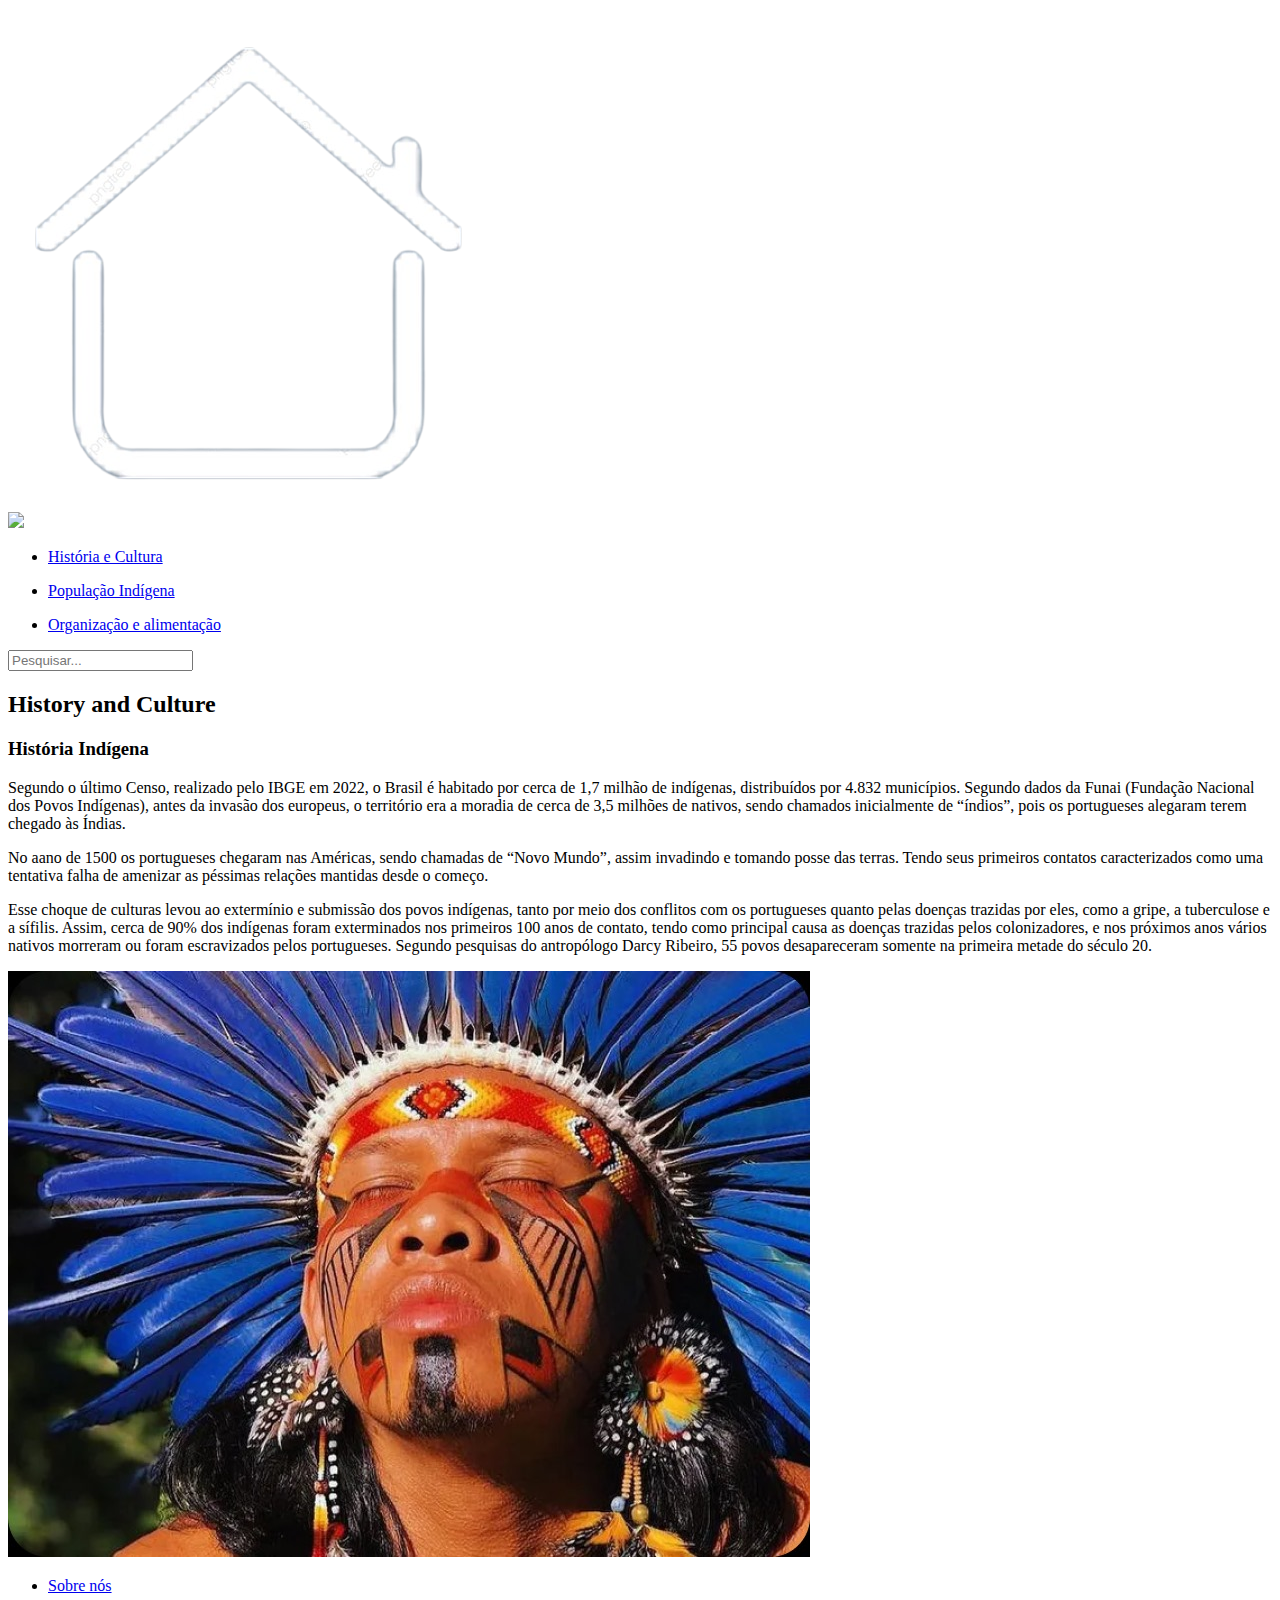
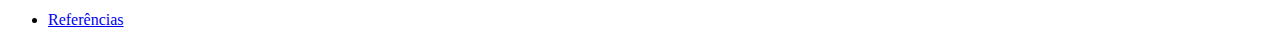
==== historia.html @ f9abf5f8 "first commit" ====
<!DOCTYPE html>
<html lang="pt-br">

<head>
    <meta charset="UTF-8">
    <meta name="viewport" content="width=device-width, initial-scale=1.0">
    <title>History and culture</title>
    <link rel="stylesheet" href="style.css">
</head>

<body>
    <div class="menu">
        <div class="casa"><img src="images/png-removebg-preview.png" alt=""></div>  
        <div class="logo"><img src="images/logo.png"></div>
            <ul>
                <li><a href="HistCult.html">História e Cultura</a></li>
            </ul>
            <ul>
                <li><a href="populacao.html">População Indígena</a></li>
            </ul>
            <ul>
                <li><a href="organizacao.html">Organização e alimentação</a></li>
            </ul>
            <div class="search-bar">
                <input type="text" placeholder="Pesquisar...">
            </div>
    </div>

    <nav class="navbar">
        <div>
            <div class="verde">
                <div>
                    <h2>History and Culture</h2>
                </div>
            </div>
        </div>
        </div>
    </nav>


        <div class="contexto">
            <h3>História Indígena</h3>
            <p>
                Segundo o último Censo, realizado pelo IBGE em 2022, o Brasil é habitado por cerca de 1,7 milhão de indígenas, distribuídos por 4.832 municípios. Segundo dados da Funai (Fundação Nacional dos Povos Indígenas), antes da invasão dos europeus, o território era a moradia de cerca de 3,5 milhões de nativos, sendo chamados inicialmente de “índios”, pois os portugueses alegaram terem chegado às Índias.
            </p>
    
            <p>
                No aano de 1500 os portugueses chegaram nas Américas, sendo chamadas de “Novo Mundo”, assim invadindo e tomando posse das terras. Tendo seus primeiros contatos caracterizados como uma tentativa falha de amenizar as péssimas relações mantidas desde o começo.
            </p>
    
            <p>
                Esse choque de culturas levou ao extermínio  e submissão dos povos indígenas, tanto por meio dos conflitos com os portugueses quanto pelas doenças trazidas por eles, como a gripe, a tuberculose e a sífilis. Assim, cerca de 90% dos indígenas foram exterminados nos primeiros 100 anos de contato, tendo como principal causa as doenças trazidas pelos colonizadores, e nos próximos anos vários nativos morreram ou foram escravizados pelos portugueses. Segundo pesquisas do antropólogo Darcy Ribeiro, 55 povos desapareceram somente na primeira metade do século 20.
            </p>
            <div class="imagem_h">
                <img src="images/Indigena_historia_cultura.jpg" alt="">
            </div>
        </div>


    <nav class="rodape">
        <div class="verde_rodape">

            <div class="rodape_nos">
                <ul>
                    <li><a href="#">Sobre nós</a></li>
                </ul>
                <ul>
                    <li><a href="#">Referências</a></li>
                </ul>
            </div>
        </div>
    </nav>

</body>

</html>
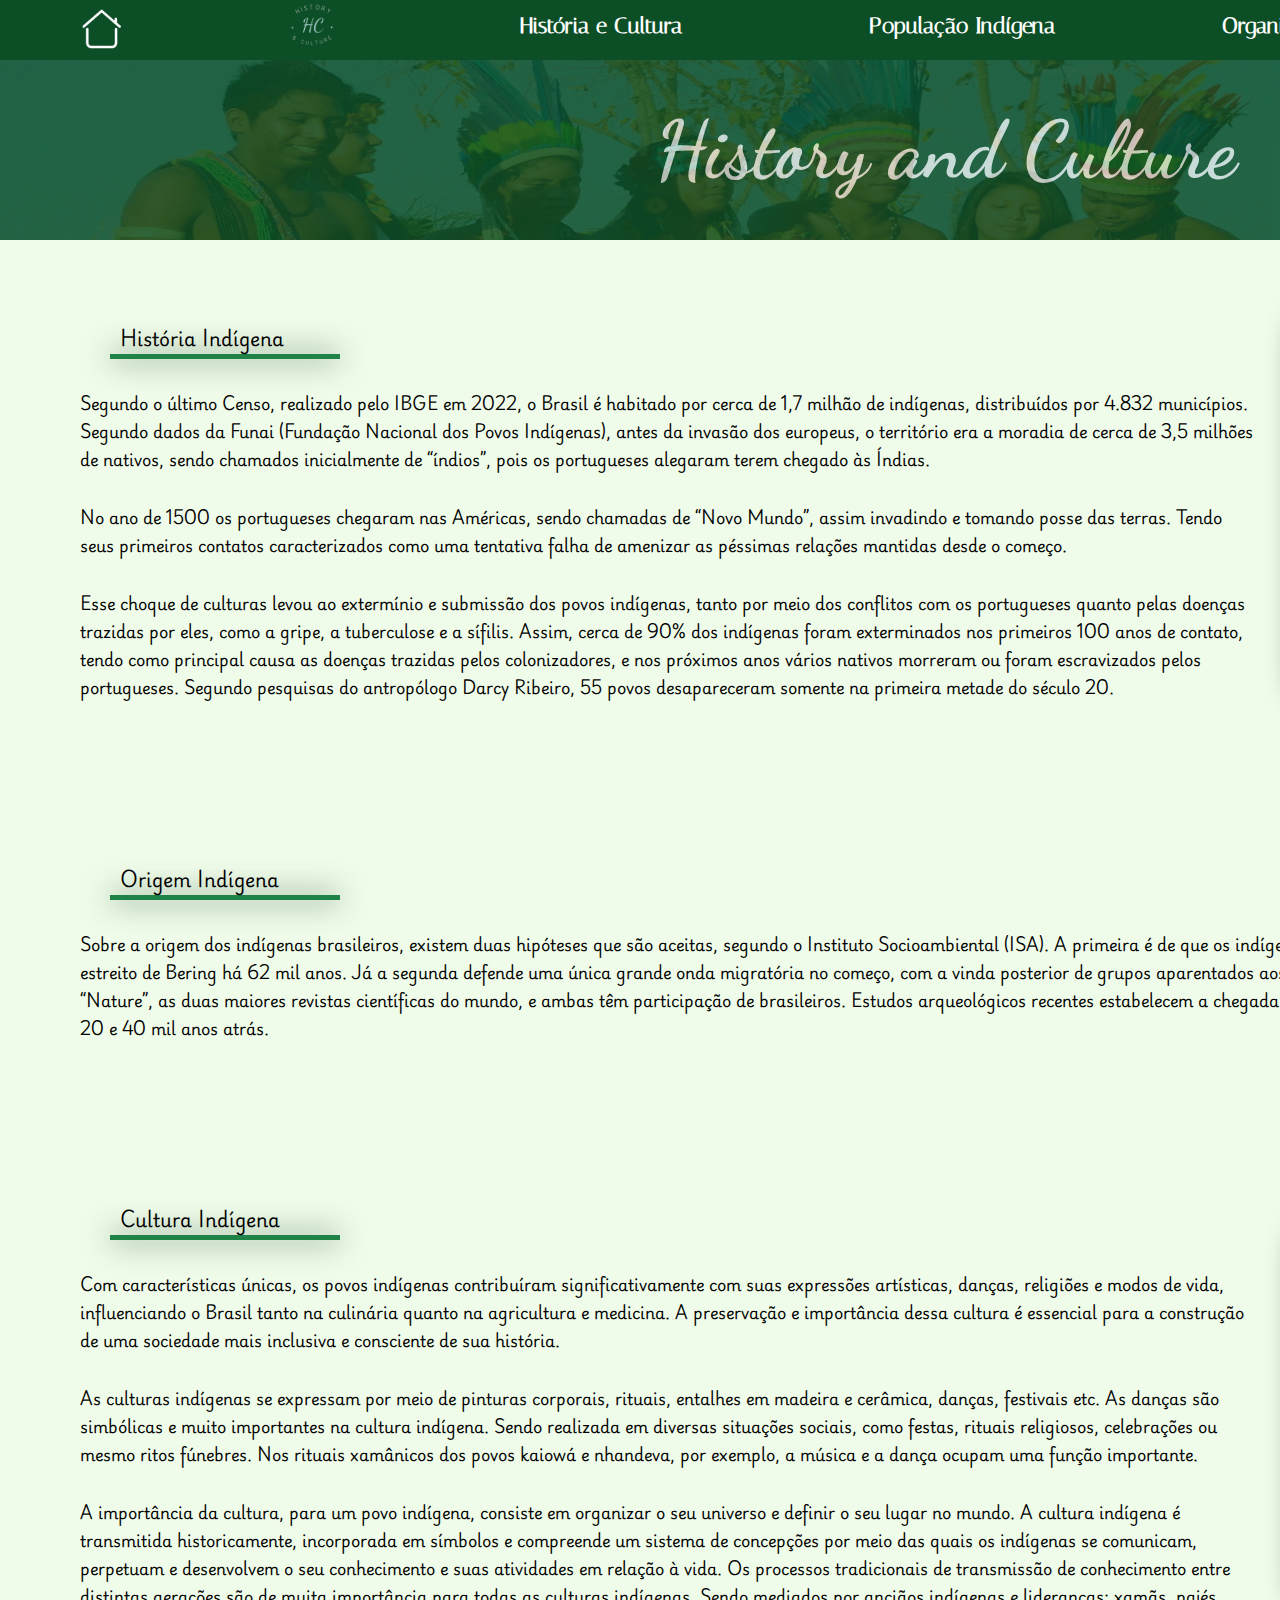
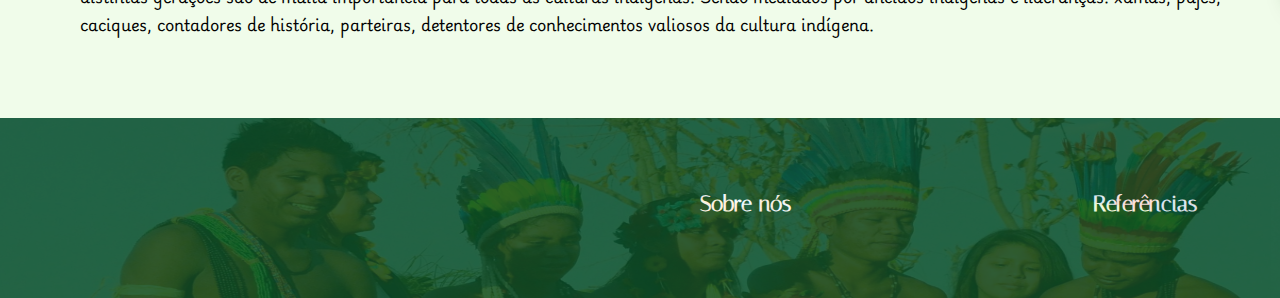
==== commit b84dc733: "conteudo" ====
--- a/historia.html
+++ b/historia.html
@@ -10,20 +10,20 @@
 
 <body>
     <div class="menu">
-        <div class="casa"><img src="images/png-removebg-preview.png" alt=""></div>  
+        <div class="casa"><img src="images/png-removebg-preview.png" alt=""></div>
         <div class="logo"><img src="images/logo.png"></div>
-            <ul>
-                <li><a href="HistCult.html">História e Cultura</a></li>
-            </ul>
-            <ul>
-                <li><a href="populacao.html">População Indígena</a></li>
-            </ul>
-            <ul>
-                <li><a href="organizacao.html">Organização e alimentação</a></li>
-            </ul>
-            <div class="search-bar">
-                <input type="text" placeholder="Pesquisar...">
-            </div>
+        <ul>
+            <li><a href="historia.html">História e Cultura</a></li>
+        </ul>
+        <ul>
+            <li><a href="populacao.html">População Indígena</a></li>
+        </ul>
+        <ul>
+            <li><a href="organizacao.html">Organização e alimentação</a></li>
+        </ul>
+        <div class="search-bar">
+            <input type="text" placeholder="Pesquisar...">
+        </div>
     </div>
 
     <nav class="navbar">
@@ -37,29 +37,68 @@
         </div>
     </nav>
 
-
+    <div class="content">
         <div class="contexto">
             <h3>História Indígena</h3>
+            <div class="linha_texto"></div>
             <p>
-                Segundo o último Censo, realizado pelo IBGE em 2022, o Brasil é habitado por cerca de 1,7 milhão de indígenas, distribuídos por 4.832 municípios. Segundo dados da Funai (Fundação Nacional dos Povos Indígenas), antes da invasão dos europeus, o território era a moradia de cerca de 3,5 milhões de nativos, sendo chamados inicialmente de “índios”, pois os portugueses alegaram terem chegado às Índias.
+                Segundo o último Censo, realizado pelo IBGE em 2022, o Brasil é habitado por cerca de 1,7 milhão de
+                indígenas, distribuídos por 4.832 municípios. Segundo dados da Funai (Fundação Nacional dos Povos
+                Indígenas), antes da invasão dos europeus, o território era a moradia de cerca de 3,5 milhões de
+                nativos, sendo chamados inicialmente de “índios”, pois os portugueses alegaram terem chegado às Índias.
             </p>
-    
+
             <p>
-                No aano de 1500 os portugueses chegaram nas Américas, sendo chamadas de “Novo Mundo”, assim invadindo e tomando posse das terras. Tendo seus primeiros contatos caracterizados como uma tentativa falha de amenizar as péssimas relações mantidas desde o começo.
+                No ano de 1500 os portugueses chegaram nas Américas, sendo chamadas de “Novo Mundo”, assim invadindo e
+                tomando posse das terras. Tendo seus primeiros contatos caracterizados como uma tentativa falha de
+                amenizar as péssimas relações mantidas desde o começo.
             </p>
-    
+
             <p>
-                Esse choque de culturas levou ao extermínio  e submissão dos povos indígenas, tanto por meio dos conflitos com os portugueses quanto pelas doenças trazidas por eles, como a gripe, a tuberculose e a sífilis. Assim, cerca de 90% dos indígenas foram exterminados nos primeiros 100 anos de contato, tendo como principal causa as doenças trazidas pelos colonizadores, e nos próximos anos vários nativos morreram ou foram escravizados pelos portugueses. Segundo pesquisas do antropólogo Darcy Ribeiro, 55 povos desapareceram somente na primeira metade do século 20.
+                Esse choque de culturas levou ao extermínio e submissão dos povos indígenas, tanto por meio dos
+                conflitos com os portugueses quanto pelas doenças trazidas por eles, como a gripe, a tuberculose e a
+                sífilis. Assim, cerca de 90% dos indígenas foram exterminados nos primeiros 100 anos de contato, tendo
+                como principal causa as doenças trazidas pelos colonizadores, e nos próximos anos vários nativos
+                morreram ou foram escravizados pelos portugueses. Segundo pesquisas do antropólogo Darcy Ribeiro, 55
+                povos desapareceram somente na primeira metade do século 20.
             </p>
-            <div class="imagem_h">
-                <img src="images/Indigena_historia_cultura.jpg" alt="">
-            </div>
         </div>
+        <div class="imagem_h">
+            <img src="images/Indigena_historia_cultura.jpg" alt="">
+        </div>
+    </div>
 
+
+    <div class="content">
+        <div class="contexto">
+            <h3>Origem Indígena</h3>
+            <div class="linha_texto"></div>
+            <p>Sobre a origem dos indígenas brasileiros, existem duas hipóteses que são aceitas, segundo o Instituto Socioambiental (ISA). A primeira é de que os indígenas descendem dos povos asiáticos que atravessaram o estreito de Bering há 62 mil anos. Já a segunda defende uma única grande onda migratória no começo, com a vinda posterior de grupos aparentados aos povos da Oceania. Os levantamentos estão na “Science” e na “Nature”, as duas maiores revistas científicas do mundo, e ambas têm participação de brasileiros. Estudos arqueológicos recentes estabelecem a chegada dos primeiros habitantes do Brasil à Bahia e ao Piauí, entre 20 e 40 mil anos atrás. 
+            </p>
+        </div>
+    </div>
+
+    <div class="content">
+        <div class="contexto">
+            <h3>Cultura Indígena</h3>
+            <div class="linha_texto"></div>
+            <p>
+                Com características únicas, os povos indígenas contribuíram significativamente com suas expressões artísticas, danças, religiões e modos de vida, influenciando o Brasil tanto na culinária quanto na agricultura e medicina. A preservação e importância dessa cultura é essencial para a construção de uma sociedade mais inclusiva e consciente de sua história.
+            </p>
+
+            <p>As culturas indígenas se expressam por meio de pinturas corporais, rituais, entalhes em madeira e cerâmica, danças, festivais etc.
+            As danças são simbólicas e muito importantes na cultura indígena. Sendo realizada em diversas situações sociais, como festas, rituais religiosos, celebrações ou mesmo ritos fúnebres. Nos rituais xamânicos dos povos kaiowá e nhandeva, por exemplo, a música e a dança ocupam uma função importante.
+            </p> 
+            <p>A importância da cultura, para um povo indígena, consiste em organizar o seu universo e definir o seu lugar no mundo. A cultura indígena é transmitida historicamente, incorporada em símbolos e compreende um sistema de concepções por meio das quais os indígenas se comunicam, perpetuam e desenvolvem o seu conhecimento e suas atividades em relação à vida. Os processos tradicionais de transmissão de conhecimento entre distintas gerações são de muita importância para todas as culturas indígenas. Sendo mediados por anciãos indígenas e lideranças: xamãs, pajés, caciques, contadores de história, parteiras, detentores de conhecimentos valiosos da cultura indígena.
+            </p>
+        </div>
+        <div>
+            <img src="images/indigenas_cultura.jpg" alt="">
+        </div>
+    </div>
 
     <nav class="rodape">
         <div class="verde_rodape">
-
             <div class="rodape_nos">
                 <ul>
                     <li><a href="#">Sobre nós</a></li>
--- a/style.css
+++ b/style.css
@@ -0,0 +1,175 @@
+@import url("https://fonts.googleapis.com/css2?family=Italiana&display=swap");
+@import url("https://fonts.googleapis.com/css2?family=Dancing+Script:wght@400..700&display=swap");
+@import url("https://fonts.googleapis.com/css2?family=Playwrite+DE+Grund:wght@100..400&display=swap");
+.italiana-regular {
+  font-family: "Italiana", sans-serif;
+  font-weight: 400;
+  font-style: normal;
+}
+
+.dancing-script {
+  font-family: "Dancing Script", cursive;
+  font-optical-sizing: auto;
+  font-weight: weight;
+  font-style: normal;
+}
+
+* {
+  margin: 0;
+  padding: 0;
+  border: 0;
+}
+
+body {
+  font-family: Arial, sans-serif;
+  background-color: #f0fcea;
+  width: 210vh;
+}
+
+.menu {
+  display: flex;
+  background-color: #0c4e26;
+  height: 60px;
+  justify-content: space-around;
+  align-items: center;
+}
+.menu li {
+  text-wrap: nowrap;
+  width: 200px;
+  height: 35px;
+  text-align: center;
+  list-style: none;
+  cursor: pointer;
+  font-size: 22px;
+  font-weight: 780;
+}
+.menu a {
+  color: rgb(255, 255, 255);
+  text-decoration: none;
+}
+.menu .logo {
+  font-size: 24px;
+  font-weight: bold;
+}
+.menu .logo img {
+  width: 55px;
+}
+.menu .casa img {
+  width: 45px;
+}
+.menu .search-bar input[type=text] {
+  padding: 10px;
+  border: none;
+  border-radius: 4px;
+  font-size: 16px;
+}
+
+.navbar {
+  display: flex;
+  justify-content: space-between;
+  align-items: center;
+  background-image: url(images/Grupo_indigenas.jpg);
+  color: white;
+  height: 180px;
+  background-repeat: no-repeat;
+  background-position: top;
+  background-size: 210vh 700px;
+}
+.navbar .verde {
+  display: flex;
+  justify-content: space-around;
+  align-items: center;
+  width: 210vh;
+  height: 180px;
+  background-color: #0c4e26;
+  opacity: 0.85;
+}
+.navbar .verde h2 {
+  font-family: "Dancing Script", cursive;
+  font-size: 80px;
+  opacity: 0.8;
+}
+
+h1 {
+  font-family: "Italiana", sans-serif;
+}
+
+li {
+  font-family: "Italiana", sans-serif;
+  font-weight: 530;
+  font-size: 20px;
+}
+
+.content {
+  height: aut0;
+  display: flex;
+  justify-content: center;
+  align-items: center;
+  text-align: left;
+  font-family: "Playwrite DE Grund", cursive;
+  padding: 80px 80px 80px 80px;
+}
+.content h3 {
+  margin-left: 40px;
+}
+.content p {
+  margin: 30px 40px 0px 0px;
+}
+.content .linha_texto {
+  height: 5px;
+  width: 230px;
+  background-color: #1f8347;
+  margin-left: 30px;
+  box-shadow: 0px 0px 30px #073519;
+}
+.content img {
+  width: 500px;
+  border-radius: 15px;
+  justify-self: center;
+  border: 5px solid #0c4e26;
+  box-shadow: 0px 0px 30px #073519;
+}
+
+.rodape {
+  display: flex;
+  background-image: url(images/Grupo_indigenas.jpg);
+  color: white;
+  width: 210vh;
+  height: 180px;
+  justify-content: space-around;
+  background-repeat: no-repeat;
+  background-position: top;
+  background-size: 210.1vh 700px;
+}
+.rodape .verde_rodape {
+  display: flex;
+  justify-content: space-around;
+  align-items: center;
+  width: 210.1vh;
+  height: 180px;
+  background-color: #0c4e26;
+  opacity: 0.85;
+}
+.rodape .rodape_nos {
+  display: inline-flex;
+  justify-content: space-evenly;
+  align-items: center;
+}
+.rodape .rodape_nos ul {
+  justify-content: space-around;
+  overflow: hidden;
+  padding: 0px 100px 0px 100px;
+}
+.rodape .rodape_nos li {
+  width: 200px;
+  height: 35px;
+  text-align: center;
+  list-style: none;
+  cursor: pointer;
+  font-size: 22px;
+  font-weight: 780;
+}
+.rodape .rodape_nos a {
+  color: rgb(255, 255, 255);
+  text-decoration: none;
+}/*# sourceMappingURL=style.css.map */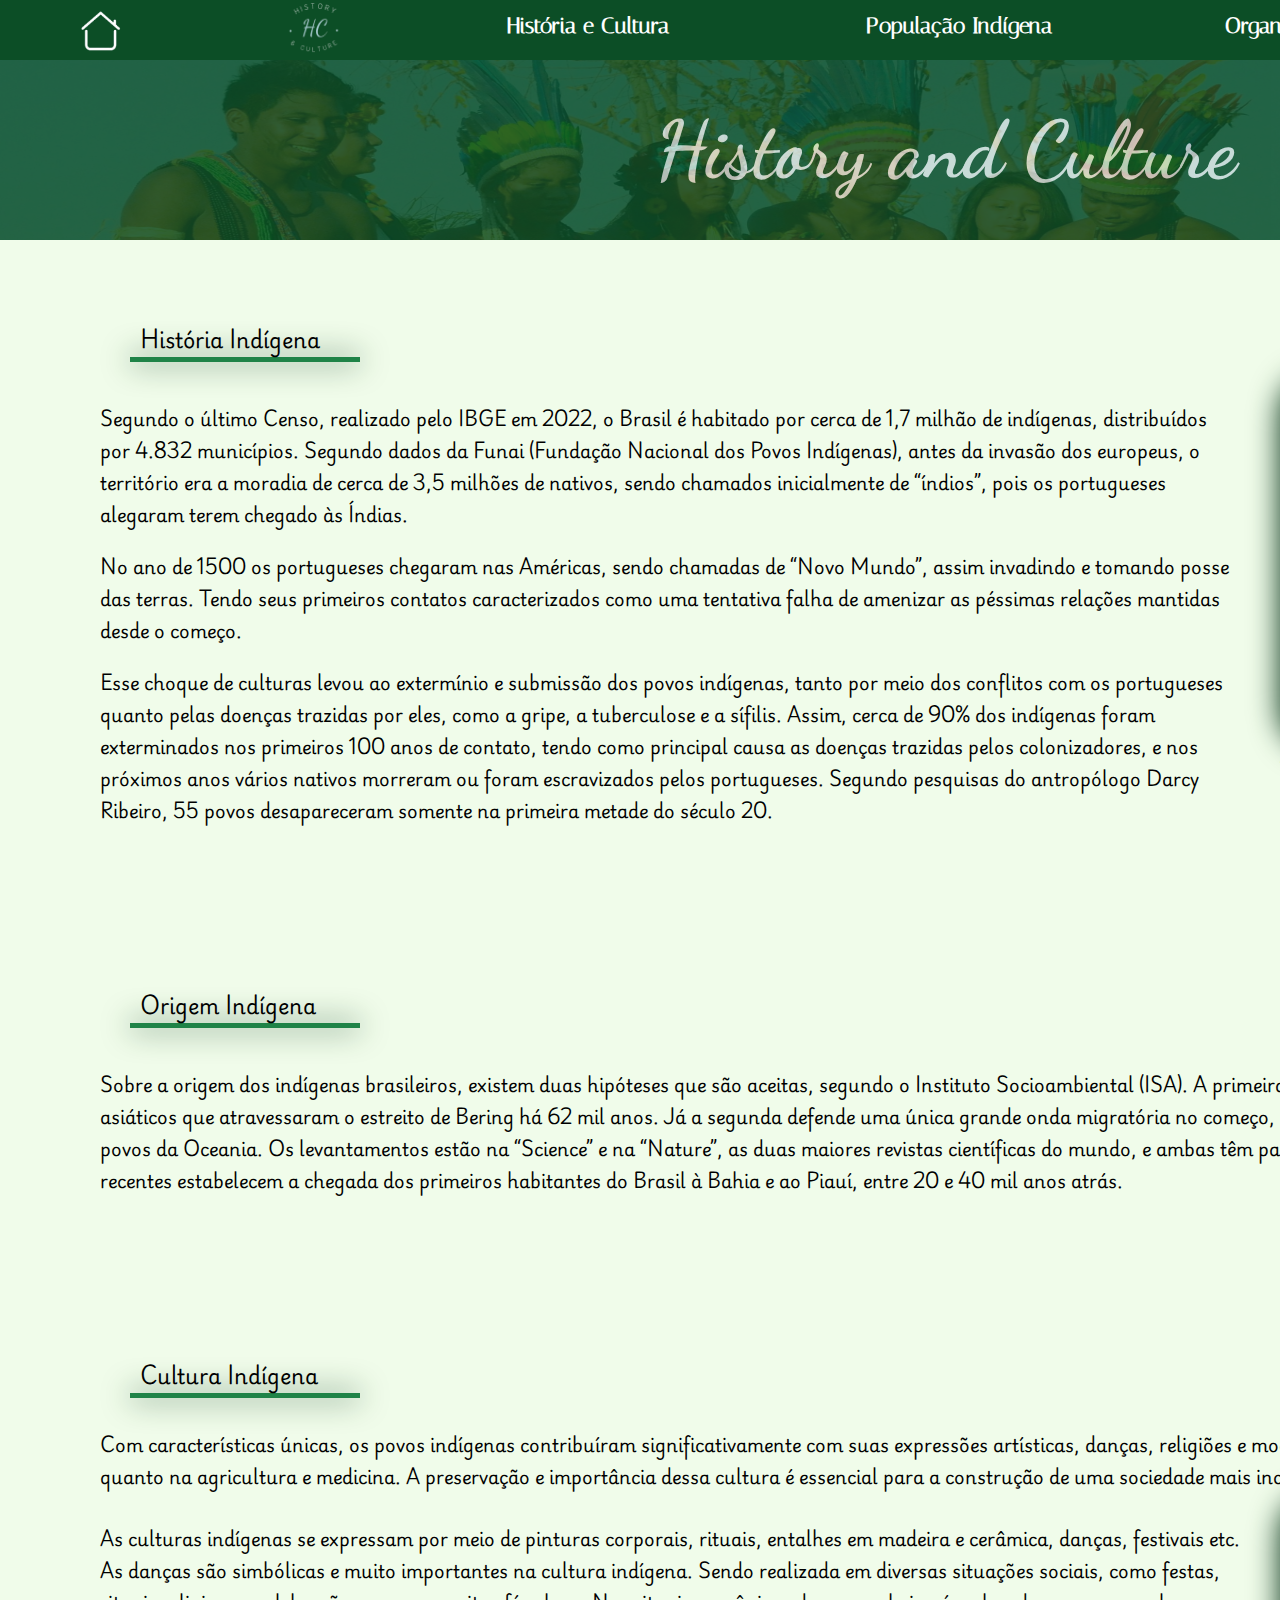
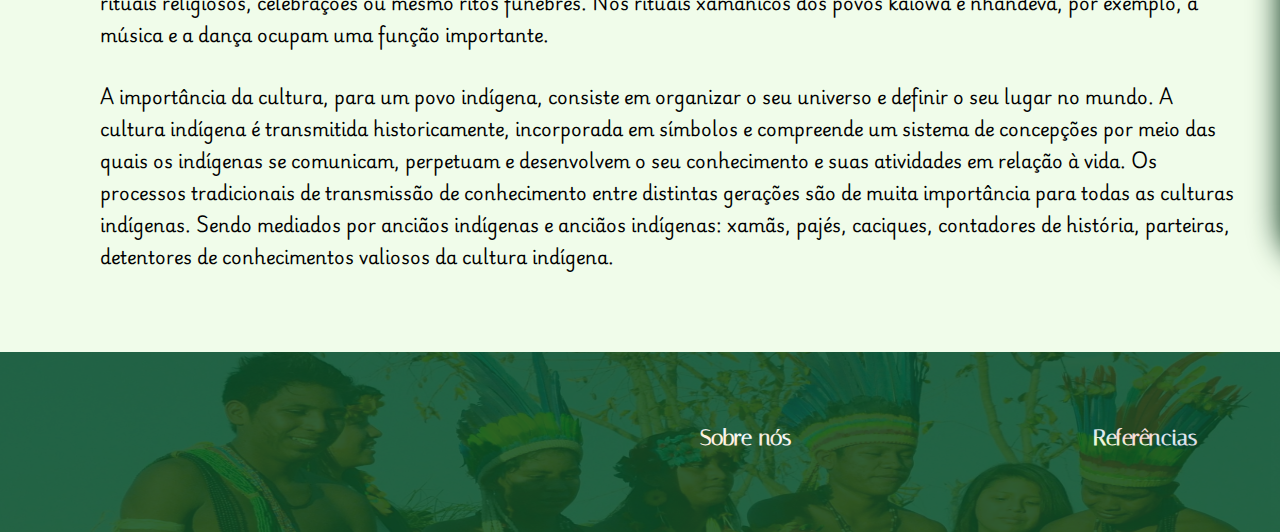
==== commit 450615e2: "Co-authored-by: laisavischolz <laisavischolz@users.noreply.github.com>" ====
--- a/historia.html
+++ b/historia.html
@@ -10,7 +10,7 @@
 
 <body>
     <div class="menu">
-        <div class="casa"><img src="images/png-removebg-preview.png" alt=""></div>
+        <div class="casa"><a href="index.html"><img src="images/png-removebg-preview.png"></a></div>
         <div class="logo"><img src="images/logo.png"></div>
         <ul>
             <li><a href="historia.html">História e Cultura</a></li>
@@ -42,29 +42,30 @@
             <h3>História Indígena</h3>
             <div class="linha_texto"></div>
             <p>
-                Segundo o último Censo, realizado pelo IBGE em 2022, o Brasil é habitado por cerca de 1,7 milhão de
-                indígenas, distribuídos por 4.832 municípios. Segundo dados da Funai (Fundação Nacional dos Povos
-                Indígenas), antes da invasão dos europeus, o território era a moradia de cerca de 3,5 milhões de
-                nativos, sendo chamados inicialmente de “índios”, pois os portugueses alegaram terem chegado às Índias.
+                Segundo o último Censo, realizado pelo IBGE em 2022, o Brasil é habitado por cerca de <strong>1,7 milhão de
+                    indígenas</strong>, distribuídos por 4.832 municípios. Segundo dados da <strong>Funai</strong> (Fundação Nacional dos Povos
+                Indígenas), antes da invasão dos europeus, o território era a moradia de cerca de <strong>3,5 milhões de
+                    nativos</strong>, sendo chamados inicialmente de “índios”, pois os portugueses alegaram terem chegado às Índias.
             </p>
 
             <p>
-                No ano de 1500 os portugueses chegaram nas Américas, sendo chamadas de “Novo Mundo”, assim invadindo e
+                No ano de 1500 os portugueses chegaram nas Américas, sendo chamadas de <strong>“Novo Mundo”</strong>, assim invadindo e
                 tomando posse das terras. Tendo seus primeiros contatos caracterizados como uma tentativa falha de
                 amenizar as péssimas relações mantidas desde o começo.
             </p>
 
             <p>
-                Esse choque de culturas levou ao extermínio e submissão dos povos indígenas, tanto por meio dos
+                Esse choque de culturas levou ao <strong>extermínio e submissão</strong> dos povos indígenas, tanto por meio dos
                 conflitos com os portugueses quanto pelas doenças trazidas por eles, como a gripe, a tuberculose e a
                 sífilis. Assim, cerca de 90% dos indígenas foram exterminados nos primeiros 100 anos de contato, tendo
-                como principal causa as doenças trazidas pelos colonizadores, e nos próximos anos vários nativos
+                como principal causa as <strong>doenças trazidas pelos colonizadores</strong>, e nos próximos anos vários nativos
                 morreram ou foram escravizados pelos portugueses. Segundo pesquisas do antropólogo Darcy Ribeiro, 55
-                povos desapareceram somente na primeira metade do século 20.
+                povos desapareceram somente na <strong>primeira metade do século 20</strong>.
             </p>
         </div>
-        <div class="imagem_h">
-            <img src="images/Indigena_historia_cultura.jpg" alt="">
+        <div>
+            <a href="https://umsoplaneta.globo.com/sociedade/consumo-consciente/noticia/2022/02/07/cultura-e-resistencia-em-rede-7-jovens-indigenas-para-conhecer-e-seguir.ghtml" target="_blank"><img src="images/Indigena_historia_cultura.jpg"></a>
+            <p1>Tukumã Pataxó — Foto: Instagram Tukumã Pataxó</p1>
         </div>
     </div>
 
@@ -73,29 +74,36 @@
         <div class="contexto">
             <h3>Origem Indígena</h3>
             <div class="linha_texto"></div>
-            <p>Sobre a origem dos indígenas brasileiros, existem duas hipóteses que são aceitas, segundo o Instituto Socioambiental (ISA). A primeira é de que os indígenas descendem dos povos asiáticos que atravessaram o estreito de Bering há 62 mil anos. Já a segunda defende uma única grande onda migratória no começo, com a vinda posterior de grupos aparentados aos povos da Oceania. Os levantamentos estão na “Science” e na “Nature”, as duas maiores revistas científicas do mundo, e ambas têm participação de brasileiros. Estudos arqueológicos recentes estabelecem a chegada dos primeiros habitantes do Brasil à Bahia e ao Piauí, entre 20 e 40 mil anos atrás. 
+            <p>Sobre a origem dos indígenas brasileiros, existem duas hipóteses que são aceitas, segundo o <strong>Instituto Socioambiental</strong> (ISA). A primeira é de que os indígenas descendem dos povos asiáticos que atravessaram o estreito de <strong>Bering há 62 mil anos</strong>. Já a segunda defende uma única grande onda migratória no começo, com a vinda posterior de grupos aparentados aos povos da Oceania. Os levantamentos estão na “Science” e na “Nature”, as duas maiores revistas científicas do mundo, e ambas têm participação de brasileiros. Estudos arqueológicos recentes estabelecem a chegada dos primeiros habitantes do <strong>Brasil</strong> à <strong>Bahia</strong> e ao <strong>Piauí</strong>, entre <strong>20 e 40 mil anos</strong> atrás. 
             </p>
         </div>
     </div>
 
-    <div class="content">
+    <div class="content2">
         <div class="contexto">
             <h3>Cultura Indígena</h3>
             <div class="linha_texto"></div>
             <p>
-                Com características únicas, os povos indígenas contribuíram significativamente com suas expressões artísticas, danças, religiões e modos de vida, influenciando o Brasil tanto na culinária quanto na agricultura e medicina. A preservação e importância dessa cultura é essencial para a construção de uma sociedade mais inclusiva e consciente de sua história.
+                Com características únicas, os povos indígenas contribuíram significativamente com suas expressões artísticas, danças, religiões e modos de vida, <strong>influenciando o Brasil</strong> tanto na culinária quanto na agricultura e medicina. A preservação e importância dessa cultura é essencial para a construção de uma sociedade mais <strong>inclusiva e consciente</strong> de sua história.
             </p>
-
-            <p>As culturas indígenas se expressam por meio de pinturas corporais, rituais, entalhes em madeira e cerâmica, danças, festivais etc.
-            As danças são simbólicas e muito importantes na cultura indígena. Sendo realizada em diversas situações sociais, como festas, rituais religiosos, celebrações ou mesmo ritos fúnebres. Nos rituais xamânicos dos povos kaiowá e nhandeva, por exemplo, a música e a dança ocupam uma função importante.
+        </div>
+    </div>
+    <div class="content2">
+        <div class="contexto">
+            <p>
+                As culturas indígenas se expressam por meio de pinturas corporais, rituais, entalhes em madeira e cerâmica, danças, festivais etc.
+                As danças são simbólicas e muito importantes na cultura indígena. Sendo realizada em diversas situações sociais, como festas, rituais religiosos, celebrações ou mesmo ritos fúnebres. Nos rituais xamânicos dos povos <strong>kaiowá</strong> e <strong>nhandeva</strong>, por exemplo, a música e a dança ocupam uma função importante.
             </p> 
-            <p>A importância da cultura, para um povo indígena, consiste em organizar o seu universo e definir o seu lugar no mundo. A cultura indígena é transmitida historicamente, incorporada em símbolos e compreende um sistema de concepções por meio das quais os indígenas se comunicam, perpetuam e desenvolvem o seu conhecimento e suas atividades em relação à vida. Os processos tradicionais de transmissão de conhecimento entre distintas gerações são de muita importância para todas as culturas indígenas. Sendo mediados por anciãos indígenas e lideranças: xamãs, pajés, caciques, contadores de história, parteiras, detentores de conhecimentos valiosos da cultura indígena.
+            <p>
+                A importância da cultura, para um povo indígena, consiste em organizar o seu universo e definir o seu lugar no mundo. A cultura indígena é transmitida historicamente, incorporada em símbolos e compreende um sistema de concepções por meio das quais os indígenas se <strong>comunicam, perpetuam e desenvolvem</strong> o seu conhecimento e suas atividades em relação à vida. Os processos tradicionais de transmissão de conhecimento entre distintas gerações são de muita importância para todas as culturas indígenas. Sendo mediados por <strong>anciãos indígenas</strong> e <strong>anciãos indígenas</strong>: xamãs, pajés, caciques, contadores de história, parteiras, detentores de conhecimentos valiosos da cultura indígena.
             </p>
         </div>
         <div>
-            <img src="images/indigenas_cultura.jpg" alt="">
+            <a href="https://clebertoledo.com.br/tocantins/governo-do-tocantins-destaca-festas-e-rituais-que-guardam-licoes-sobre-a-ancestralidade-dos-povos-indigenas/" target="_blank"><img src="images/indigenas_cultura.jpg" alt=""></a>
         </div>
     </div>
+
+    <div class="espaco"></div>
 
     <nav class="rodape">
         <div class="verde_rodape">
--- a/style.css
+++ b/style.css
@@ -34,6 +34,7 @@
   align-items: center;
 }
 .menu li {
+  display: flex;
   text-wrap: nowrap;
   width: 200px;
   height: 35px;
@@ -44,18 +45,22 @@
   font-weight: 780;
 }
 .menu a {
+  display: flex;
   color: rgb(255, 255, 255);
   text-decoration: none;
 }
 .menu .logo {
-  font-size: 24px;
+  font-size: 28px;
   font-weight: bold;
+  justify-content: center;
+  display: flex;
 }
 .menu .logo img {
-  width: 55px;
+  width: 65px;
 }
 .menu .casa img {
   width: 45px;
+  display: flex;
 }
 .menu .search-bar input[type=text] {
   padding: 10px;
@@ -101,19 +106,31 @@
 }
 
 .content {
-  height: aut0;
+  height: auto;
   display: flex;
   justify-content: center;
   align-items: center;
   text-align: left;
   font-family: "Playwrite DE Grund", cursive;
-  padding: 80px 80px 80px 80px;
+  font-size: 18px;
+  padding: 80px 100px 80px 100px;
 }
 .content h3 {
   margin-left: 40px;
 }
 .content p {
-  margin: 30px 40px 0px 0px;
+  margin-right: 40px;
+  padding-top: 20px;
+}
+.content p1 {
+  display: flex;
+  font-size: 8px;
+  align-self: flex-end;
+}
+.content li {
+  margin: 0px 40px 0px 60px;
+  font-family: "Playwrite DE Grund", cursive;
+  font-size: 16px;
 }
 .content .linha_texto {
   height: 5px;
@@ -121,13 +138,74 @@
   background-color: #1f8347;
   margin-left: 30px;
   box-shadow: 0px 0px 30px #073519;
+  margin-bottom: 20px;
 }
 .content img {
   width: 500px;
-  border-radius: 15px;
+  border-radius: 40px;
   justify-self: center;
   border: 5px solid #0c4e26;
   box-shadow: 0px 0px 30px #073519;
+}
+
+.content2 {
+  height: auto;
+  display: flex;
+  align-items: center;
+  text-align: left;
+  font-family: "Playwrite DE Grund", cursive;
+  font-size: 18px;
+  padding: 0px 100px 0px 100px;
+}
+.content2 h3 {
+  padding-top: 80px;
+  margin-left: 40px;
+}
+.content2 p {
+  margin-left: 0px;
+  margin-top: 30px;
+  margin-right: 40px;
+}
+.content2 p1 {
+  display: flex;
+  font-size: 8px;
+  align-self: flex-end;
+  padding: 0;
+  margin: 0;
+  border: 0;
+}
+.content2 li {
+  margin: 30px 40px 0px 60px;
+  font-family: "Playwrite DE Grund", cursive;
+  font-size: 16px;
+}
+.content2 .linha_texto {
+  height: 5px;
+  width: 230px;
+  background-color: #1f8347;
+  margin-left: 30px;
+  box-shadow: 0px 0px 30px #073519;
+  margin-bottom: 20px;
+}
+.content2 img {
+  width: 500px;
+  border-radius: 40px;
+  justify-self: center;
+  border: 5px solid #0c4e26;
+  box-shadow: 0px 1px 30px #073519;
+}
+
+.graficos-populacao {
+  display: flex;
+  flex-direction: column;
+}
+.graficos-populacao img {
+  margin: 20px 0px 20px 0px;
+  border-radius: 25px;
+}
+
+.espaco {
+  padding-bottom: 80px;
 }
 
 .rodape {
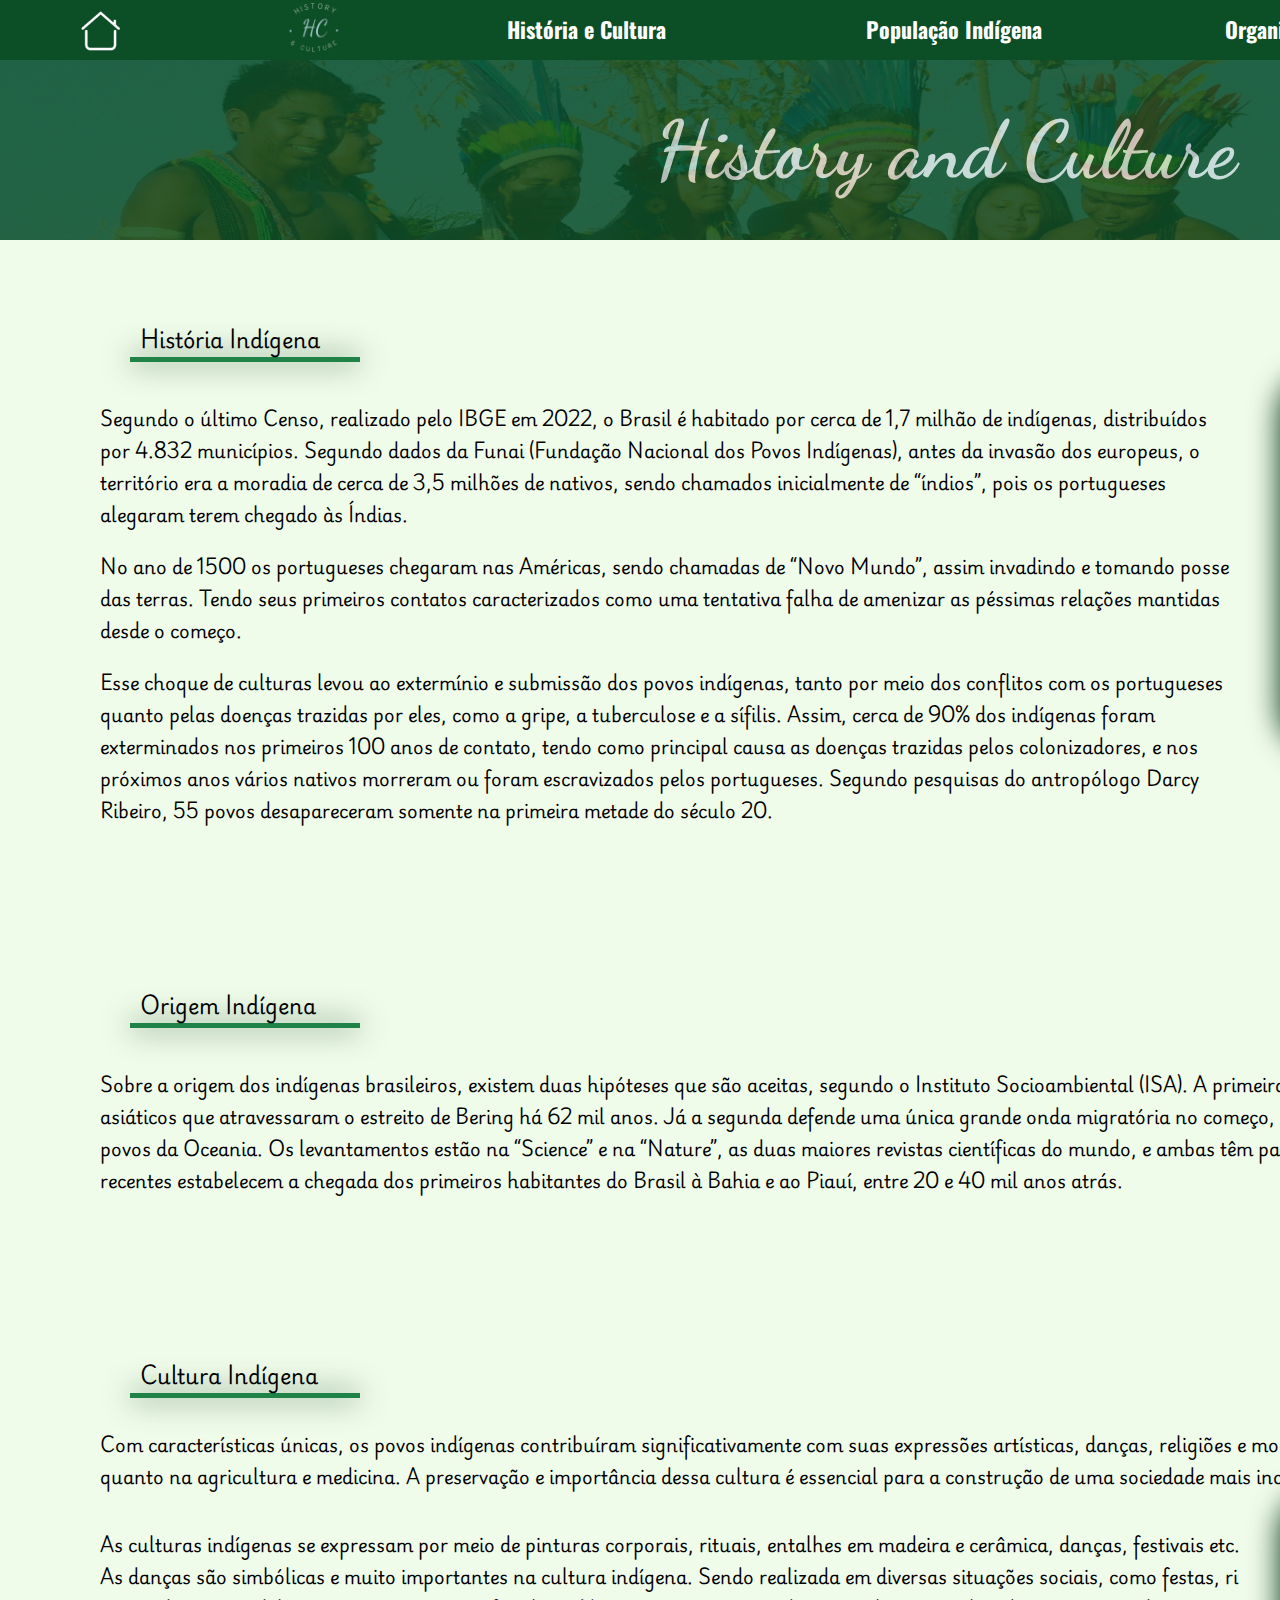
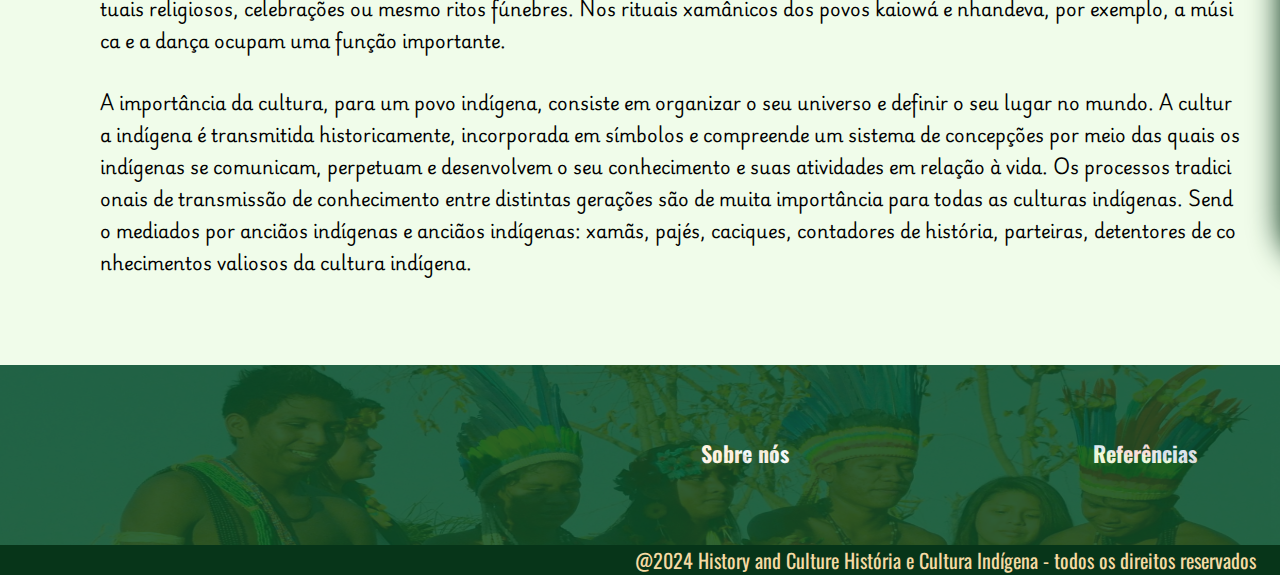
==== commit 197edb35: "commit brenda" ====
--- a/historia.html
+++ b/historia.html
@@ -100,6 +100,7 @@
         </div>
         <div>
             <a href="https://clebertoledo.com.br/tocantins/governo-do-tocantins-destaca-festas-e-rituais-que-guardam-licoes-sobre-a-ancestralidade-dos-povos-indigenas/" target="_blank"><img src="images/indigenas_cultura.jpg" alt=""></a>
+            <p1>Ritual do Hetohoky Karajá (Foto: Emerson Silva/Governo do Tocantins)</p1>
         </div>
     </div>
 
@@ -109,15 +110,19 @@
         <div class="verde_rodape">
             <div class="rodape_nos">
                 <ul>
-                    <li><a href="#">Sobre nós</a></li>
+                    <li><a href="nos.html">Sobre nós</a></li>
                 </ul>
                 <ul>
-                    <li><a href="#">Referências</a></li>
+                    <li><a href="referencias.html">Referências</a></li>
                 </ul>
             </div>
         </div>
     </nav>
 
+    <div class="direitos_rodape">
+        <p>@2024 History and Culture História e Cultura Indígena - todos os direitos reservados</p>
+    </div>
+
 </body>
 
 </html>--- a/style.css
+++ b/style.css
@@ -1,6 +1,7 @@
 @import url("https://fonts.googleapis.com/css2?family=Italiana&display=swap");
 @import url("https://fonts.googleapis.com/css2?family=Dancing+Script:wght@400..700&display=swap");
 @import url("https://fonts.googleapis.com/css2?family=Playwrite+DE+Grund:wght@100..400&display=swap");
+@import url("https://fonts.googleapis.com/css2?family=Oswald:wght@200..700&display=swap");
 .italiana-regular {
   font-family: "Italiana", sans-serif;
   font-weight: 400;
@@ -9,6 +10,13 @@
 
 .dancing-script {
   font-family: "Dancing Script", cursive;
+  font-optical-sizing: auto;
+  font-weight: weight;
+  font-style: normal;
+}
+
+.oswald {
+  font-family: "Oswald", sans-serif;
   font-optical-sizing: auto;
   font-weight: weight;
   font-style: normal;
@@ -65,7 +73,7 @@
 .menu .search-bar input[type=text] {
   padding: 10px;
   border: none;
-  border-radius: 4px;
+  border-radius: 10px;
   font-size: 16px;
 }
 
@@ -100,7 +108,7 @@
 }
 
 li {
-  font-family: "Italiana", sans-serif;
+  font-family: "Oswald", sans-serif;
   font-weight: 530;
   font-size: 20px;
 }
@@ -156,6 +164,7 @@
   font-family: "Playwrite DE Grund", cursive;
   font-size: 18px;
   padding: 0px 100px 0px 100px;
+  word-break: break-all;
 }
 .content2 h3 {
   padding-top: 80px;
@@ -193,6 +202,19 @@
   justify-self: center;
   border: 5px solid #0c4e26;
   box-shadow: 0px 1px 30px #073519;
+}
+.content2 a {
+  text-decoration: none;
+  color: black;
+}
+.content2 a :visited {
+  color: rgba(153, 153, 153, 0.6);
+}
+.content2 a :active {
+  color: #197732;
+}
+.content2 a :hover {
+  color: #0c5c2a;
 }
 
 .graficos-populacao {
@@ -250,4 +272,17 @@
 .rodape .rodape_nos a {
   color: rgb(255, 255, 255);
   text-decoration: none;
+}
+
+.direitos_rodape {
+  background-color: #073519;
+  height: 30px;
+  font-family: "Oswald", sans-serif;
+  text-align: center;
+  align-items: center;
+  justify-content: center;
+}
+.direitos_rodape p {
+  color: #F5DAA3;
+  font-size: 20px;
 }/*# sourceMappingURL=style.css.map */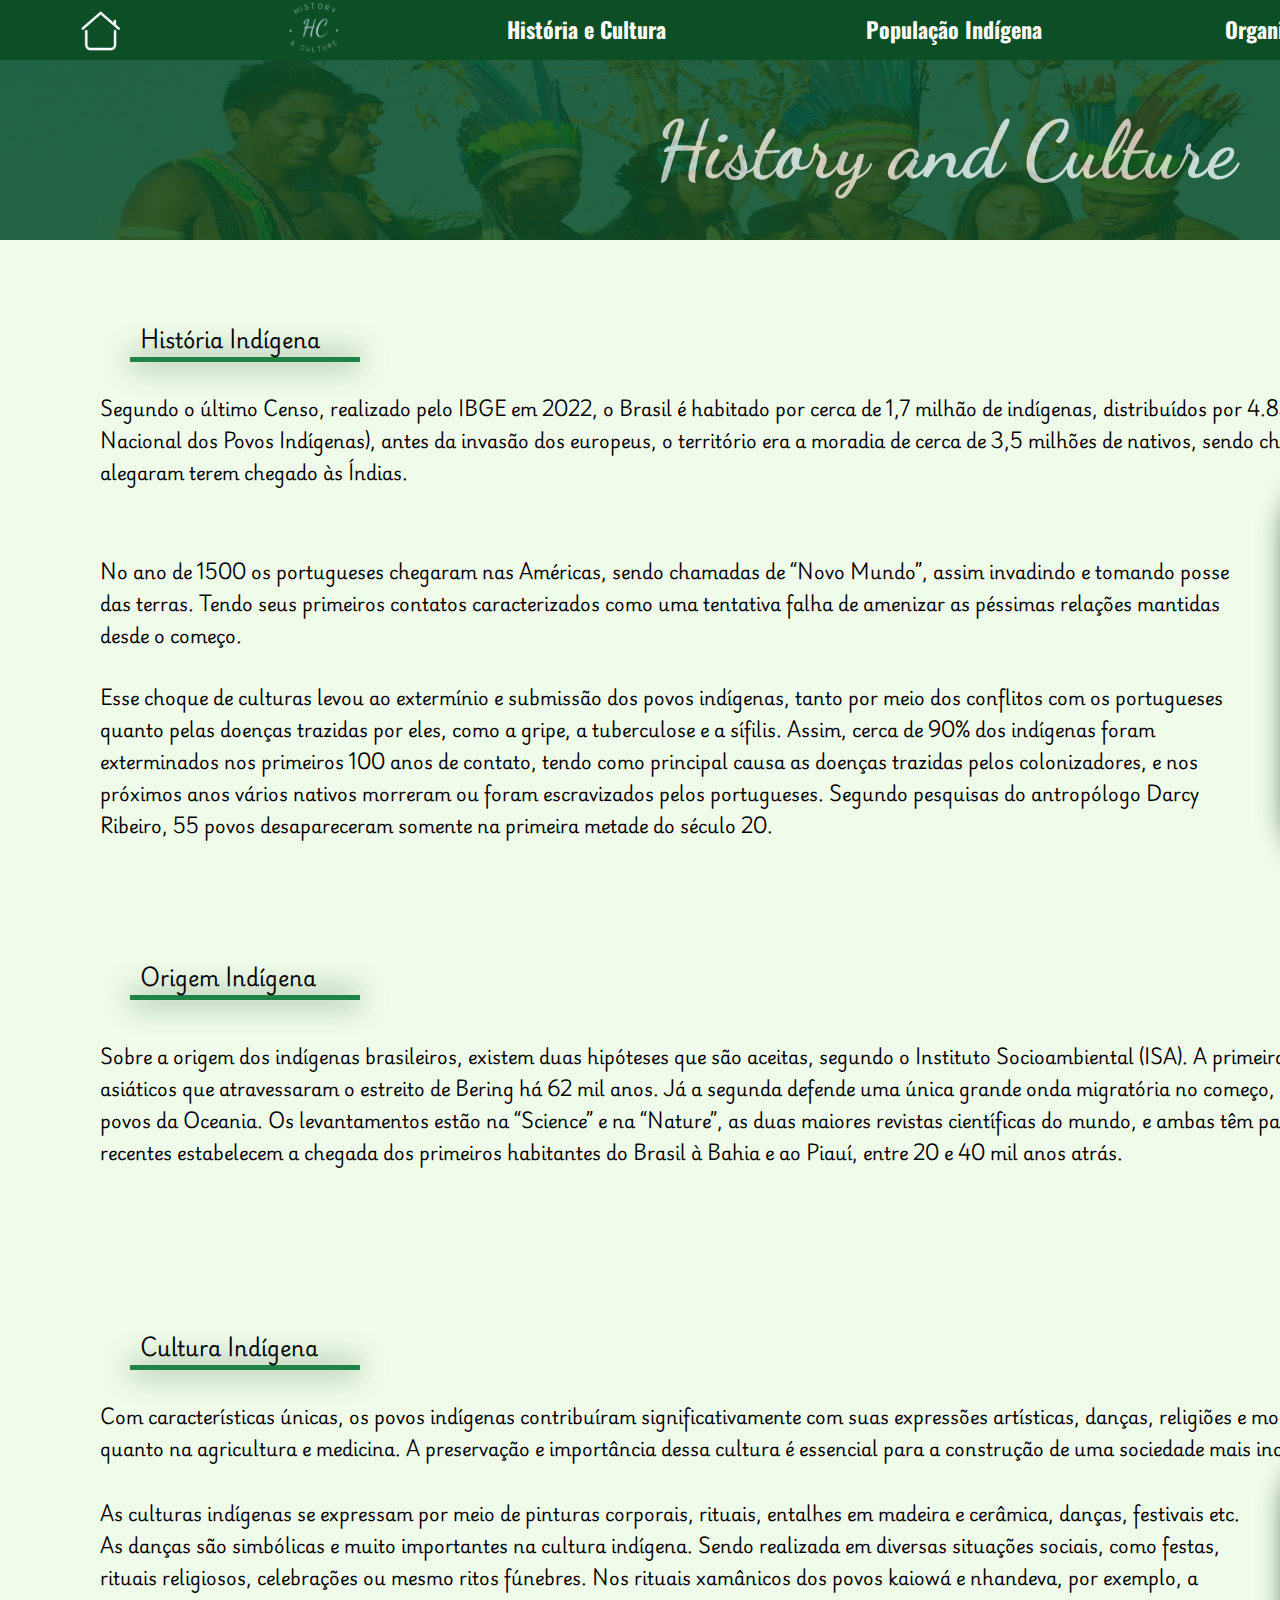
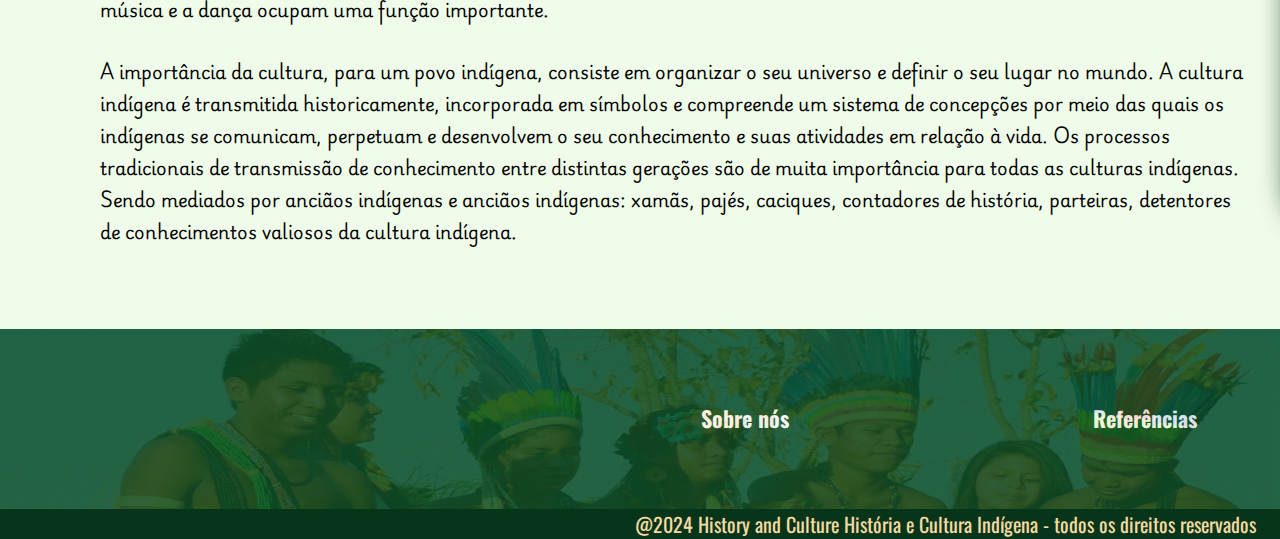
==== commit 1e5d34c0: "Co-authored-by: laisavischolz <laisavischolz@users.noreply.github.com>" ====
--- a/historia.html
+++ b/historia.html
@@ -9,7 +9,7 @@
 </head>
 
 <body>
-    <div class="menu">
+    <nav class="menu">
         <div class="casa"><a href="index.html"><img src="images/png-removebg-preview.png"></a></div>
         <div class="logo"><img src="images/logo.png"></div>
         <ul>
@@ -24,7 +24,7 @@
         <div class="search-bar">
             <input type="text" placeholder="Pesquisar...">
         </div>
-    </div>
+    </nav>
 
     <nav class="navbar">
         <div>
@@ -37,44 +37,56 @@
         </div>
     </nav>
 
-    <div class="content">
+    <div class="content2">
         <div class="contexto">
             <h3>História Indígena</h3>
             <div class="linha_texto"></div>
             <p>
-                Segundo o último Censo, realizado pelo IBGE em 2022, o Brasil é habitado por cerca de <strong>1,7 milhão de
-                    indígenas</strong>, distribuídos por 4.832 municípios. Segundo dados da <strong>Funai</strong> (Fundação Nacional dos Povos
-                Indígenas), antes da invasão dos europeus, o território era a moradia de cerca de <strong>3,5 milhões de
-                    nativos</strong>, sendo chamados inicialmente de “índios”, pois os portugueses alegaram terem chegado às Índias.
+                Segundo o último Censo, realizado pelo IBGE em 2022, o Brasil é habitado por cerca de <strong>1,7 milhão de indígenas</strong>, distribuídos por 4.832 municípios. Segundo dados da <strong>Funai</strong> (Fundação Nacional dos Povos Indígenas), antes da invasão dos europeus, o território era a moradia de cerca de <strong>3,5 milhões de nativos</strong>, sendo chamados inicialmente de “índios”, pois os portugueses alegaram terem
+                chegado às Índias.
             </p>
+        </div>
+    </div>
 
+    <div class="content2">
+        <div class="contexto">
             <p>
-                No ano de 1500 os portugueses chegaram nas Américas, sendo chamadas de <strong>“Novo Mundo”</strong>, assim invadindo e
+                No ano de 1500 os portugueses chegaram nas Américas, sendo chamadas de <strong>“Novo Mundo”</strong>,
+                assim invadindo e
                 tomando posse das terras. Tendo seus primeiros contatos caracterizados como uma tentativa falha de
                 amenizar as péssimas relações mantidas desde o começo.
             </p>
 
             <p>
-                Esse choque de culturas levou ao <strong>extermínio e submissão</strong> dos povos indígenas, tanto por meio dos
+                Esse choque de culturas levou ao <strong>extermínio e submissão</strong> dos povos indígenas, tanto por
+                meio dos
                 conflitos com os portugueses quanto pelas doenças trazidas por eles, como a gripe, a tuberculose e a
                 sífilis. Assim, cerca de 90% dos indígenas foram exterminados nos primeiros 100 anos de contato, tendo
-                como principal causa as <strong>doenças trazidas pelos colonizadores</strong>, e nos próximos anos vários nativos
+                como principal causa as <strong>doenças trazidas pelos colonizadores</strong>, e nos próximos anos
+                vários nativos
                 morreram ou foram escravizados pelos portugueses. Segundo pesquisas do antropólogo Darcy Ribeiro, 55
                 povos desapareceram somente na <strong>primeira metade do século 20</strong>.
             </p>
         </div>
-        <div>
-            <a href="https://umsoplaneta.globo.com/sociedade/consumo-consciente/noticia/2022/02/07/cultura-e-resistencia-em-rede-7-jovens-indigenas-para-conhecer-e-seguir.ghtml" target="_blank"><img src="images/Indigena_historia_cultura.jpg"></a>
+        <div class="imagem">
+            <a href="https://umsoplaneta.globo.com/sociedade/consumo-consciente/noticia/2022/02/07/cultura-e-resistencia-em-rede-7-jovens-indigenas-para-conhecer-e-seguir.ghtml"
+                target="_blank"><img src="images/Indigena_historia_cultura.jpg"></a>
             <p1>Tukumã Pataxó — Foto: Instagram Tukumã Pataxó</p1>
         </div>
     </div>
-
 
     <div class="content">
         <div class="contexto">
             <h3>Origem Indígena</h3>
             <div class="linha_texto"></div>
-            <p>Sobre a origem dos indígenas brasileiros, existem duas hipóteses que são aceitas, segundo o <strong>Instituto Socioambiental</strong> (ISA). A primeira é de que os indígenas descendem dos povos asiáticos que atravessaram o estreito de <strong>Bering há 62 mil anos</strong>. Já a segunda defende uma única grande onda migratória no começo, com a vinda posterior de grupos aparentados aos povos da Oceania. Os levantamentos estão na “Science” e na “Nature”, as duas maiores revistas científicas do mundo, e ambas têm participação de brasileiros. Estudos arqueológicos recentes estabelecem a chegada dos primeiros habitantes do <strong>Brasil</strong> à <strong>Bahia</strong> e ao <strong>Piauí</strong>, entre <strong>20 e 40 mil anos</strong> atrás. 
+            <p>Sobre a origem dos indígenas brasileiros, existem duas hipóteses que são aceitas, segundo o
+                    <strong>Instituto Socioambiental</strong> (ISA). A primeira é de que os indígenas descendem dos
+                    povos asiáticos que atravessaram o estreito de <strong>Bering há 62 mil anos</strong>. Já a segunda
+                    defende uma única grande onda migratória no começo, com a vinda posterior de grupos aparentados aos
+                    povos da Oceania. Os levantamentos estão na “Science” e na “Nature”, as duas maiores revistas
+                    científicas do mundo, e ambas têm participação de brasileiros. Estudos arqueológicos recentes
+                    estabelecem a chegada dos primeiros habitantes do <strong>Brasil</strong> à <strong>Bahia</strong> e
+                    ao <strong>Piauí</strong>, entre <strong>20 e 40 mil anos</strong> atrás.
             </p>
         </div>
     </div>
@@ -84,22 +96,38 @@
             <h3>Cultura Indígena</h3>
             <div class="linha_texto"></div>
             <p>
-                Com características únicas, os povos indígenas contribuíram significativamente com suas expressões artísticas, danças, religiões e modos de vida, <strong>influenciando o Brasil</strong> tanto na culinária quanto na agricultura e medicina. A preservação e importância dessa cultura é essencial para a construção de uma sociedade mais <strong>inclusiva e consciente</strong> de sua história.
+                    Com características únicas, os povos indígenas contribuíram significativamente com suas expressões
+                    artísticas, danças, religiões e modos de vida, <strong>influenciando o Brasil</strong> tanto na
+                    culinária quanto na agricultura e medicina. A preservação e importância dessa cultura é essencial
+                    para a construção de uma sociedade mais <strong>inclusiva e consciente</strong> de sua história.
             </p>
         </div>
     </div>
     <div class="content2">
         <div class="contexto">
             <p>
-                As culturas indígenas se expressam por meio de pinturas corporais, rituais, entalhes em madeira e cerâmica, danças, festivais etc.
-                As danças são simbólicas e muito importantes na cultura indígena. Sendo realizada em diversas situações sociais, como festas, rituais religiosos, celebrações ou mesmo ritos fúnebres. Nos rituais xamânicos dos povos <strong>kaiowá</strong> e <strong>nhandeva</strong>, por exemplo, a música e a dança ocupam uma função importante.
-            </p> 
+                    As culturas indígenas se expressam por meio de pinturas corporais, rituais, entalhes em madeira e
+                    cerâmica, danças, festivais etc.
+                    As danças são simbólicas e muito importantes na cultura indígena. Sendo realizada em diversas
+                    situações sociais, como festas, rituais religiosos, celebrações ou mesmo ritos fúnebres. Nos rituais
+                    xamânicos dos povos <strong>kaiowá</strong> e <strong>nhandeva</strong>, por exemplo, a música e a
+                    dança ocupam uma função importante.
+            </p>
             <p>
-                A importância da cultura, para um povo indígena, consiste em organizar o seu universo e definir o seu lugar no mundo. A cultura indígena é transmitida historicamente, incorporada em símbolos e compreende um sistema de concepções por meio das quais os indígenas se <strong>comunicam, perpetuam e desenvolvem</strong> o seu conhecimento e suas atividades em relação à vida. Os processos tradicionais de transmissão de conhecimento entre distintas gerações são de muita importância para todas as culturas indígenas. Sendo mediados por <strong>anciãos indígenas</strong> e <strong>anciãos indígenas</strong>: xamãs, pajés, caciques, contadores de história, parteiras, detentores de conhecimentos valiosos da cultura indígena.
+                    A importância da cultura, para um povo indígena, consiste em organizar o seu universo e definir o
+                    seu lugar no mundo. A cultura indígena é transmitida historicamente, incorporada em símbolos e
+                    compreende um sistema de concepções por meio das quais os indígenas se <strong>comunicam, perpetuam
+                        e desenvolvem</strong> o seu conhecimento e suas atividades em relação à vida. Os processos
+                    tradicionais de transmissão de conhecimento entre distintas gerações são de muita importância para
+                    todas as culturas indígenas. Sendo mediados por <strong>anciãos indígenas</strong> e <strong>anciãos
+                        indígenas</strong>: xamãs, pajés, caciques, contadores de história, parteiras, detentores de
+                    conhecimentos valiosos da cultura indígena.
             </p>
         </div>
-        <div>
-            <a href="https://clebertoledo.com.br/tocantins/governo-do-tocantins-destaca-festas-e-rituais-que-guardam-licoes-sobre-a-ancestralidade-dos-povos-indigenas/" target="_blank"><img src="images/indigenas_cultura.jpg" alt=""></a>
+
+        <div class="imagem">
+            <a href="https://clebertoledo.com.br/tocantins/governo-do-tocantins-destaca-festas-e-rituais-que-guardam-licoes-sobre-a-ancestralidade-dos-povos-indigenas/"
+                    target="_blank"><img src="images/indigenas_cultura.jpg" alt=""></a>
             <p1>Ritual do Hetohoky Karajá (Foto: Emerson Silva/Governo do Tocantins)</p1>
         </div>
     </div>
@@ -119,9 +147,9 @@
         </div>
     </nav>
 
-    <div class="direitos_rodape">
+    <nav class="direitos_rodape">
         <p>@2024 History and Culture História e Cultura Indígena - todos os direitos reservados</p>
-    </div>
+    </nav>
 
 </body>
 
--- a/style.css
+++ b/style.css
@@ -113,6 +113,12 @@
   font-size: 20px;
 }
 
+main {
+  display: grid;
+  grid-template-columns: auto 1fr;
+  grid-template-rows: auto auto 1fr auto;
+}
+
 .content {
   height: auto;
   display: flex;
@@ -164,7 +170,7 @@
   font-family: "Playwrite DE Grund", cursive;
   font-size: 18px;
   padding: 0px 100px 0px 100px;
-  word-break: break-all;
+  word-break: keep-all;
 }
 .content2 h3 {
   padding-top: 80px;
@@ -178,7 +184,7 @@
 .content2 p1 {
   display: flex;
   font-size: 8px;
-  align-self: flex-end;
+  text-align: center;
   padding: 0;
   margin: 0;
   border: 0;
@@ -220,6 +226,8 @@
 .graficos-populacao {
   display: flex;
   flex-direction: column;
+  justify-content: end;
+  align-self: end;
 }
 .graficos-populacao img {
   margin: 20px 0px 20px 0px;
@@ -274,6 +282,18 @@
   text-decoration: none;
 }
 
+.imagem img {
+  width: 500px;
+  border-radius: 40px;
+  justify-self: center;
+  border: 5px solid #0c4e26;
+  box-shadow: 0px 0px 30px #073519;
+  transition: 400ms linear;
+}
+.imagem img:hover {
+  transform: scale(1.01);
+}
+
 .direitos_rodape {
   background-color: #073519;
   height: 30px;
@@ -285,4 +305,71 @@
 .direitos_rodape p {
   color: #F5DAA3;
   font-size: 20px;
+}
+
+* {
+  margin: 0;
+  padding: 0;
+  box-sizing: border-box;
+}
+
+.content3 {
+  height: auto;
+  display: flex;
+  align-items: center;
+  text-align: left;
+  font-family: "Playwrite DE Grund", cursive;
+  font-size: 18px;
+  padding: 0px 100px 0px 100px;
+  word-break: break-all;
+}
+.content3 h3 {
+  padding-top: 80px;
+  margin-left: 40px;
+}
+.content3 p {
+  margin-left: 0px;
+  margin-top: 30px;
+  margin-right: 40px;
+}
+.content3 p1 {
+  display: flex;
+  font-size: 8px;
+  text-align: center;
+  padding: 0;
+  margin: 0;
+  border: 0;
+}
+.content3 li {
+  margin: 30px 40px 0px 60px;
+  font-family: "Playwrite DE Grund", cursive;
+  font-size: 16px;
+}
+.content3 .linha_texto {
+  height: 5px;
+  width: 230px;
+  background-color: #1f8347;
+  margin-left: 30px;
+  box-shadow: 0px 0px 30px #073519;
+  margin-bottom: 20px;
+}
+.content3 img {
+  width: 500px;
+  border-radius: 40px;
+  justify-self: center;
+  border: 5px solid #0c4e26;
+  box-shadow: 0px 1px 30px #073519;
+}
+.content3 a {
+  text-decoration: none;
+  color: black;
+}
+.content3 a :visited {
+  color: rgba(153, 153, 153, 0.6);
+}
+.content3 a :active {
+  color: #197732;
+}
+.content3 a :hover {
+  color: #0c5c2a;
 }/*# sourceMappingURL=style.css.map */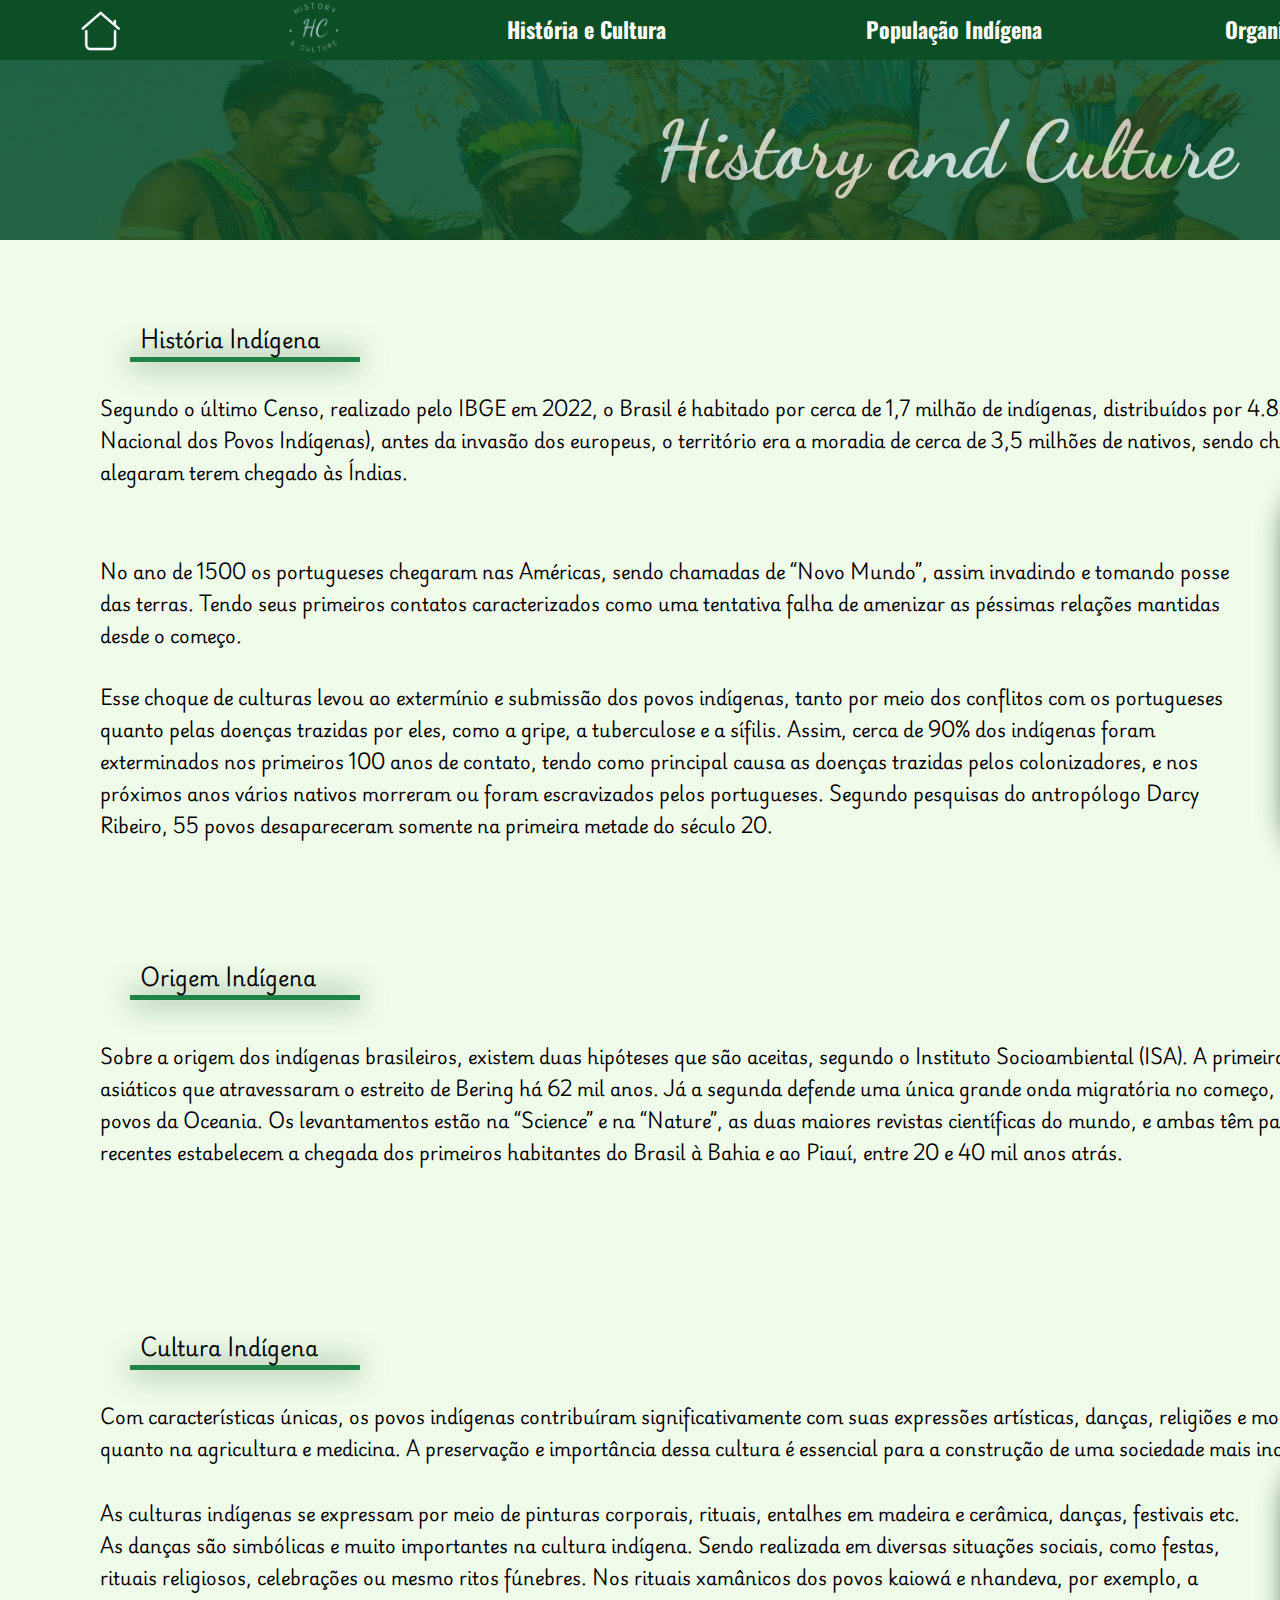
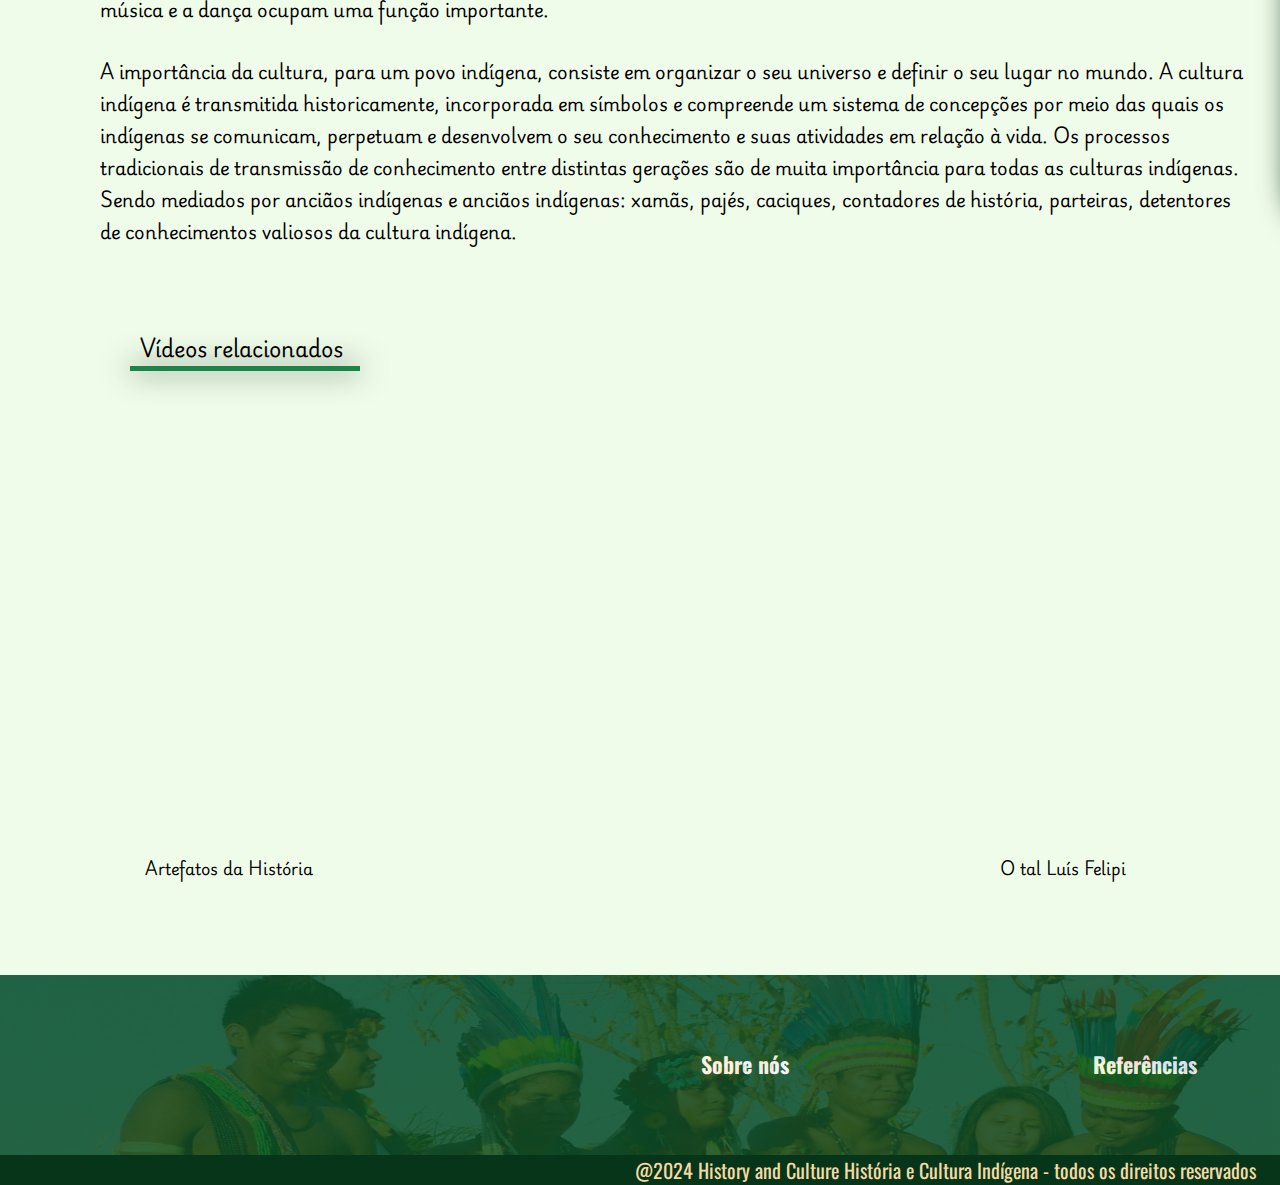
==== commit 911561cb: "Co-authored-by: laisavischolz <laisavischolz@users.noreply.github.com>" ====
--- a/historia.html
+++ b/historia.html
@@ -6,6 +6,7 @@
     <meta name="viewport" content="width=device-width, initial-scale=1.0">
     <title>History and culture</title>
     <link rel="stylesheet" href="style.css">
+    <link rel="shortcut icon" type="image/png" href="images/favicon.png"/>
 </head>
 
 <body>
@@ -42,7 +43,11 @@
             <h3>História Indígena</h3>
             <div class="linha_texto"></div>
             <p>
-                Segundo o último Censo, realizado pelo IBGE em 2022, o Brasil é habitado por cerca de <strong>1,7 milhão de indígenas</strong>, distribuídos por 4.832 municípios. Segundo dados da <strong>Funai</strong> (Fundação Nacional dos Povos Indígenas), antes da invasão dos europeus, o território era a moradia de cerca de <strong>3,5 milhões de nativos</strong>, sendo chamados inicialmente de “índios”, pois os portugueses alegaram terem
+                Segundo o último Censo, realizado pelo IBGE em 2022, o Brasil é habitado por cerca de <strong>1,7 milhão
+                    de indígenas</strong>, distribuídos por 4.832 municípios. Segundo dados da <strong>Funai</strong>
+                (Fundação Nacional dos Povos Indígenas), antes da invasão dos europeus, o território era a moradia de
+                cerca de <strong>3,5 milhões de nativos</strong>, sendo chamados inicialmente de “índios”, pois os
+                portugueses alegaram terem
                 chegado às Índias.
             </p>
         </div>
@@ -80,13 +85,13 @@
             <h3>Origem Indígena</h3>
             <div class="linha_texto"></div>
             <p>Sobre a origem dos indígenas brasileiros, existem duas hipóteses que são aceitas, segundo o
-                    <strong>Instituto Socioambiental</strong> (ISA). A primeira é de que os indígenas descendem dos
-                    povos asiáticos que atravessaram o estreito de <strong>Bering há 62 mil anos</strong>. Já a segunda
-                    defende uma única grande onda migratória no começo, com a vinda posterior de grupos aparentados aos
-                    povos da Oceania. Os levantamentos estão na “Science” e na “Nature”, as duas maiores revistas
-                    científicas do mundo, e ambas têm participação de brasileiros. Estudos arqueológicos recentes
-                    estabelecem a chegada dos primeiros habitantes do <strong>Brasil</strong> à <strong>Bahia</strong> e
-                    ao <strong>Piauí</strong>, entre <strong>20 e 40 mil anos</strong> atrás.
+                <strong>Instituto Socioambiental</strong> (ISA). A primeira é de que os indígenas descendem dos
+                povos asiáticos que atravessaram o estreito de <strong>Bering há 62 mil anos</strong>. Já a segunda
+                defende uma única grande onda migratória no começo, com a vinda posterior de grupos aparentados aos
+                povos da Oceania. Os levantamentos estão na “Science” e na “Nature”, as duas maiores revistas
+                científicas do mundo, e ambas têm participação de brasileiros. Estudos arqueológicos recentes
+                estabelecem a chegada dos primeiros habitantes do <strong>Brasil</strong> à <strong>Bahia</strong> e
+                ao <strong>Piauí</strong>, entre <strong>20 e 40 mil anos</strong> atrás.
             </p>
         </div>
     </div>
@@ -96,39 +101,52 @@
             <h3>Cultura Indígena</h3>
             <div class="linha_texto"></div>
             <p>
-                    Com características únicas, os povos indígenas contribuíram significativamente com suas expressões
-                    artísticas, danças, religiões e modos de vida, <strong>influenciando o Brasil</strong> tanto na
-                    culinária quanto na agricultura e medicina. A preservação e importância dessa cultura é essencial
-                    para a construção de uma sociedade mais <strong>inclusiva e consciente</strong> de sua história.
+                Com características únicas, os povos indígenas contribuíram significativamente com suas expressões
+                artísticas, danças, religiões e modos de vida, <strong>influenciando o Brasil</strong> tanto na
+                culinária quanto na agricultura e medicina. A preservação e importância dessa cultura é essencial
+                para a construção de uma sociedade mais <strong>inclusiva e consciente</strong> de sua história.
             </p>
         </div>
     </div>
     <div class="content2">
         <div class="contexto">
             <p>
-                    As culturas indígenas se expressam por meio de pinturas corporais, rituais, entalhes em madeira e
-                    cerâmica, danças, festivais etc.
-                    As danças são simbólicas e muito importantes na cultura indígena. Sendo realizada em diversas
-                    situações sociais, como festas, rituais religiosos, celebrações ou mesmo ritos fúnebres. Nos rituais
-                    xamânicos dos povos <strong>kaiowá</strong> e <strong>nhandeva</strong>, por exemplo, a música e a
-                    dança ocupam uma função importante.
+                As culturas indígenas se expressam por meio de pinturas corporais, rituais, entalhes em madeira e
+                cerâmica, danças, festivais etc.
+                As danças são simbólicas e muito importantes na cultura indígena. Sendo realizada em diversas
+                situações sociais, como festas, rituais religiosos, celebrações ou mesmo ritos fúnebres. Nos rituais
+                xamânicos dos povos <strong>kaiowá</strong> e <strong>nhandeva</strong>, por exemplo, a música e a
+                dança ocupam uma função importante.
             </p>
             <p>
-                    A importância da cultura, para um povo indígena, consiste em organizar o seu universo e definir o
-                    seu lugar no mundo. A cultura indígena é transmitida historicamente, incorporada em símbolos e
-                    compreende um sistema de concepções por meio das quais os indígenas se <strong>comunicam, perpetuam
-                        e desenvolvem</strong> o seu conhecimento e suas atividades em relação à vida. Os processos
-                    tradicionais de transmissão de conhecimento entre distintas gerações são de muita importância para
-                    todas as culturas indígenas. Sendo mediados por <strong>anciãos indígenas</strong> e <strong>anciãos
-                        indígenas</strong>: xamãs, pajés, caciques, contadores de história, parteiras, detentores de
-                    conhecimentos valiosos da cultura indígena.
+                A importância da cultura, para um povo indígena, consiste em organizar o seu universo e definir o
+                seu lugar no mundo. A cultura indígena é transmitida historicamente, incorporada em símbolos e
+                compreende um sistema de concepções por meio das quais os indígenas se <strong>comunicam, perpetuam
+                    e desenvolvem</strong> o seu conhecimento e suas atividades em relação à vida. Os processos
+                tradicionais de transmissão de conhecimento entre distintas gerações são de muita importância para
+                todas as culturas indígenas. Sendo mediados por <strong>anciãos indígenas</strong> e <strong>anciãos
+                    indígenas</strong>: xamãs, pajés, caciques, contadores de história, parteiras, detentores de
+                conhecimentos valiosos da cultura indígena.
             </p>
         </div>
 
         <div class="imagem">
             <a href="https://clebertoledo.com.br/tocantins/governo-do-tocantins-destaca-festas-e-rituais-que-guardam-licoes-sobre-a-ancestralidade-dos-povos-indigenas/"
-                    target="_blank"><img src="images/indigenas_cultura.jpg" alt=""></a>
+                target="_blank"><img src="images/indigenas_cultura.jpg" alt=""></a>
             <p1>Ritual do Hetohoky Karajá (Foto: Emerson Silva/Governo do Tocantins)</p1>
+        </div>
+    </div>
+
+    <div class="content4">
+        <div class="contexto2">
+            <h3>Vídeos relacionados</h3>
+            <div class="linha_texto"></div>
+            <div class="videos">
+                <iframe src="https://www.youtube.com/embed/CgIQ8niv0ag" frameborder="0"></iframe>
+                <iframe src="https://www.youtube.com/embed/repPmoz8ozQ" frameborder="0"></iframe>
+                <p1>Artefatos da História</p1>
+                <p1>O tal Luís Felipi</p1>
+            </div>
         </div>
     </div>
 
--- a/style.css
+++ b/style.css
@@ -28,6 +28,13 @@
   border: 0;
 }
 
+bodyq {
+  margin: 0;
+  padding: 0;
+  justify-content: center;
+  align-items: center;
+}
+
 body {
   font-family: Arial, sans-serif;
   background-color: #f0fcea;
@@ -101,8 +108,20 @@
   font-family: "Dancing Script", cursive;
   font-size: 80px;
   opacity: 0.8;
-}
-
+  animation: tracking-in-contract 10s cubic-bezier(0.215, 0.61, 0.355, 1) both;
+}
+
+@keyframes tracking-in-contract {
+  0% {
+    opacity: 0;
+  }
+  40% {
+    opacity: 0.6;
+  }
+  100% {
+    opacity: 0.8;
+  }
+}
 h1 {
   font-family: "Italiana", sans-serif;
 }
@@ -221,6 +240,49 @@
 }
 .content2 a :hover {
   color: #0c5c2a;
+}
+
+.content4 {
+  height: auto;
+  display: flex;
+  align-items: center;
+  text-align: left;
+  font-family: "Playwrite DE Grund", cursive;
+  font-size: 18px;
+  padding: 0px 100px 0px 100px;
+  word-break: keep-all;
+}
+.content4 .videos {
+  padding-top: 2vh;
+  width: 190vh;
+  display: grid;
+  justify-content: space-around;
+  align-items: center;
+  grid-template-columns: 1fr 1fr;
+  grid-template-rows: 1fr 6vh;
+}
+.content4 .videos iframe {
+  border-radius: 3vh;
+  width: 80vh;
+  height: 48vh;
+}
+.content4 .videos p1 {
+  padding-left: 5vh;
+  display: flex;
+  font-size: 16px;
+  text-align: center;
+}
+.content4 h3 {
+  padding-top: 80px;
+  margin-left: 40px;
+}
+.content4 .linha_texto {
+  height: 5px;
+  width: 230px;
+  background-color: #1f8347;
+  margin-left: 30px;
+  box-shadow: 0px 0px 30px #073519;
+  margin-bottom: 20px;
 }
 
 .graficos-populacao {
@@ -372,4 +434,173 @@
 }
 .content3 a :hover {
   color: #0c5c2a;
+}
+
+.menu {
+  display: flex;
+  background-color: #0c4e26;
+  height: 60px;
+  justify-content: space-around;
+  align-items: center;
+}
+.menu li {
+  display: flex;
+  text-wrap: nowrap;
+  width: 200px;
+  height: 35px;
+  text-align: center;
+  list-style: none;
+  cursor: pointer;
+  font-size: 22px;
+  font-weight: 780;
+}
+.menu a {
+  display: flex;
+  color: rgb(255, 255, 255);
+  text-decoration: none;
+}
+.menu .logo {
+  font-size: 28px;
+  font-weight: bold;
+  justify-content: center;
+  display: flex;
+}
+.menu .logo img {
+  width: 65px;
+}
+.menu .casa img {
+  width: 45px;
+  display: flex;
+}
+.menu .search-bar input[type=text] {
+  padding: 10px;
+  border: none;
+  border-radius: 10px;
+  font-size: 16px;
+}
+
+.fundocarrossel {
+  margin: 1vh 0 0 0;
+  display: flex;
+  flex-direction: column;
+  justify-content: center;
+  align-items: center;
+  width: 210vh;
+  height: 120vh;
+}
+.fundocarrossel .borda {
+  display: flex;
+  flex-direction: column;
+  justify-content: center;
+  align-items: center;
+  width: 170vh;
+  border-radius: 3vh;
+  height: 110vh;
+  background-image: url(images/tribal-fundo.jpg);
+}
+.fundocarrossel .index-content {
+  align-items: center;
+  background-color: #155726;
+  opacity: 0.9;
+  display: flex;
+  width: 120vh;
+  height: 32vh;
+  border-radius: 2vh;
+}
+.fundocarrossel .index-content .escrita {
+  text-align: center;
+  font-family: "Playwrite DE Grund", cursive;
+  color: rgb(255, 255, 255);
+  font-size: 3.5vh;
+  margin: 3vh;
+  align-self: center;
+}
+
+.carrossel {
+  padding: 5vh 0vh;
+}
+
+.slider {
+  border-radius: 2vh;
+  margin: 0 auto;
+  width: 100vh;
+  height: 400px;
+  overflow: hidden;
+}
+.slider .slides {
+  width: 400%;
+  height: 400px;
+  display: flex;
+}
+.slider .slides input {
+  display: none;
+}
+.slider .slides .slide {
+  width: 25%;
+  position: relative;
+  transition: 2s;
+}
+.slider .slides .slide img {
+  width: 800px;
+}
+.slider .slides #radio1:checked ~ .first {
+  margin-left: 0;
+}
+.slider .slides #radio2:checked ~ .first {
+  margin-left: -25%;
+}
+.slider .slides #radio3:checked ~ .first {
+  margin-left: -50%;
+}
+.slider .slides #radio4:checked ~ .first {
+  margin-left: -75%;
+}
+.slider .slides #radio1:checked ~ .navigation-auto .auto-btn1 {
+  background-color: #fff;
+}
+.slider .slides #radio2:checked ~ .navigation-auto .auto-btn2 {
+  background-color: #fff;
+}
+.slider .slides #radio3:checked ~ .navigation-auto .auto-btn3 {
+  background-color: #fff;
+}
+.slider .slides #radio4:checked ~ .navigation-auto .auto-btn4 {
+  background-color: #fff;
+}
+.slider .slides .navigation-auto div {
+  border: 2px solid #20a6ff;
+  padding: 5px;
+  border-radius: 10px;
+  cursor: pointer;
+  transition: 1s;
+}
+.slider .slides .navigation-auto {
+  position: absolute;
+  width: 800px;
+  margin-top: 360px;
+  display: flex;
+  justify-content: center;
+}
+.slider .slides .navigation-auto div:not(:last-child) {
+  margin-right: 40px;
+}
+.slider .manual-navigation {
+  position: absolute;
+  width: 800px;
+  margin-top: -40px;
+  display: flex;
+  justify-content: center;
+}
+.slider .manual-navigation .manual-btn {
+  border: 2px solid #fff;
+  padding: 5px;
+  border-radius: 10px;
+  cursor: pointer;
+  transition: 1s;
+}
+.slider .manual-navigation .manual-btn:not(:last-child) {
+  margin-right: 40px;
+}
+.slider .manual-navigation .manual-btn:hover {
+  background-color: #fff;
 }/*# sourceMappingURL=style.css.map */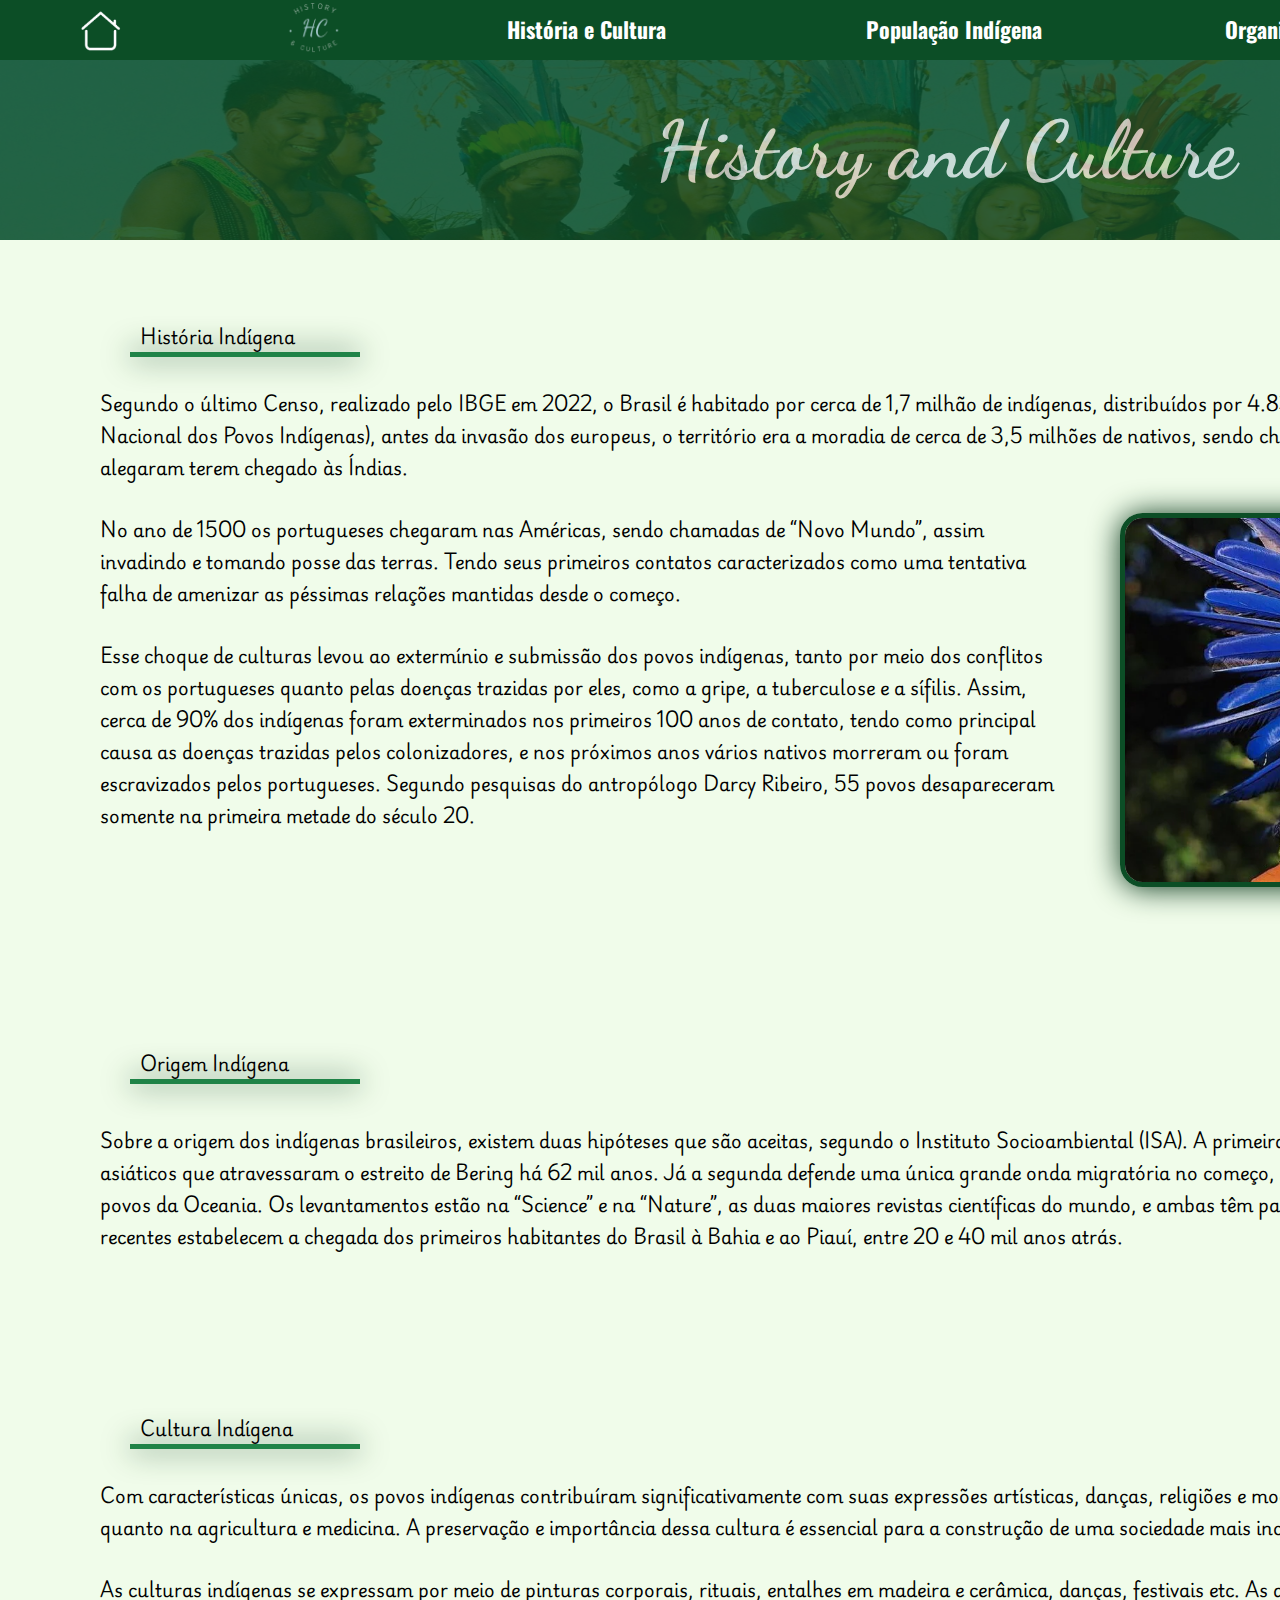
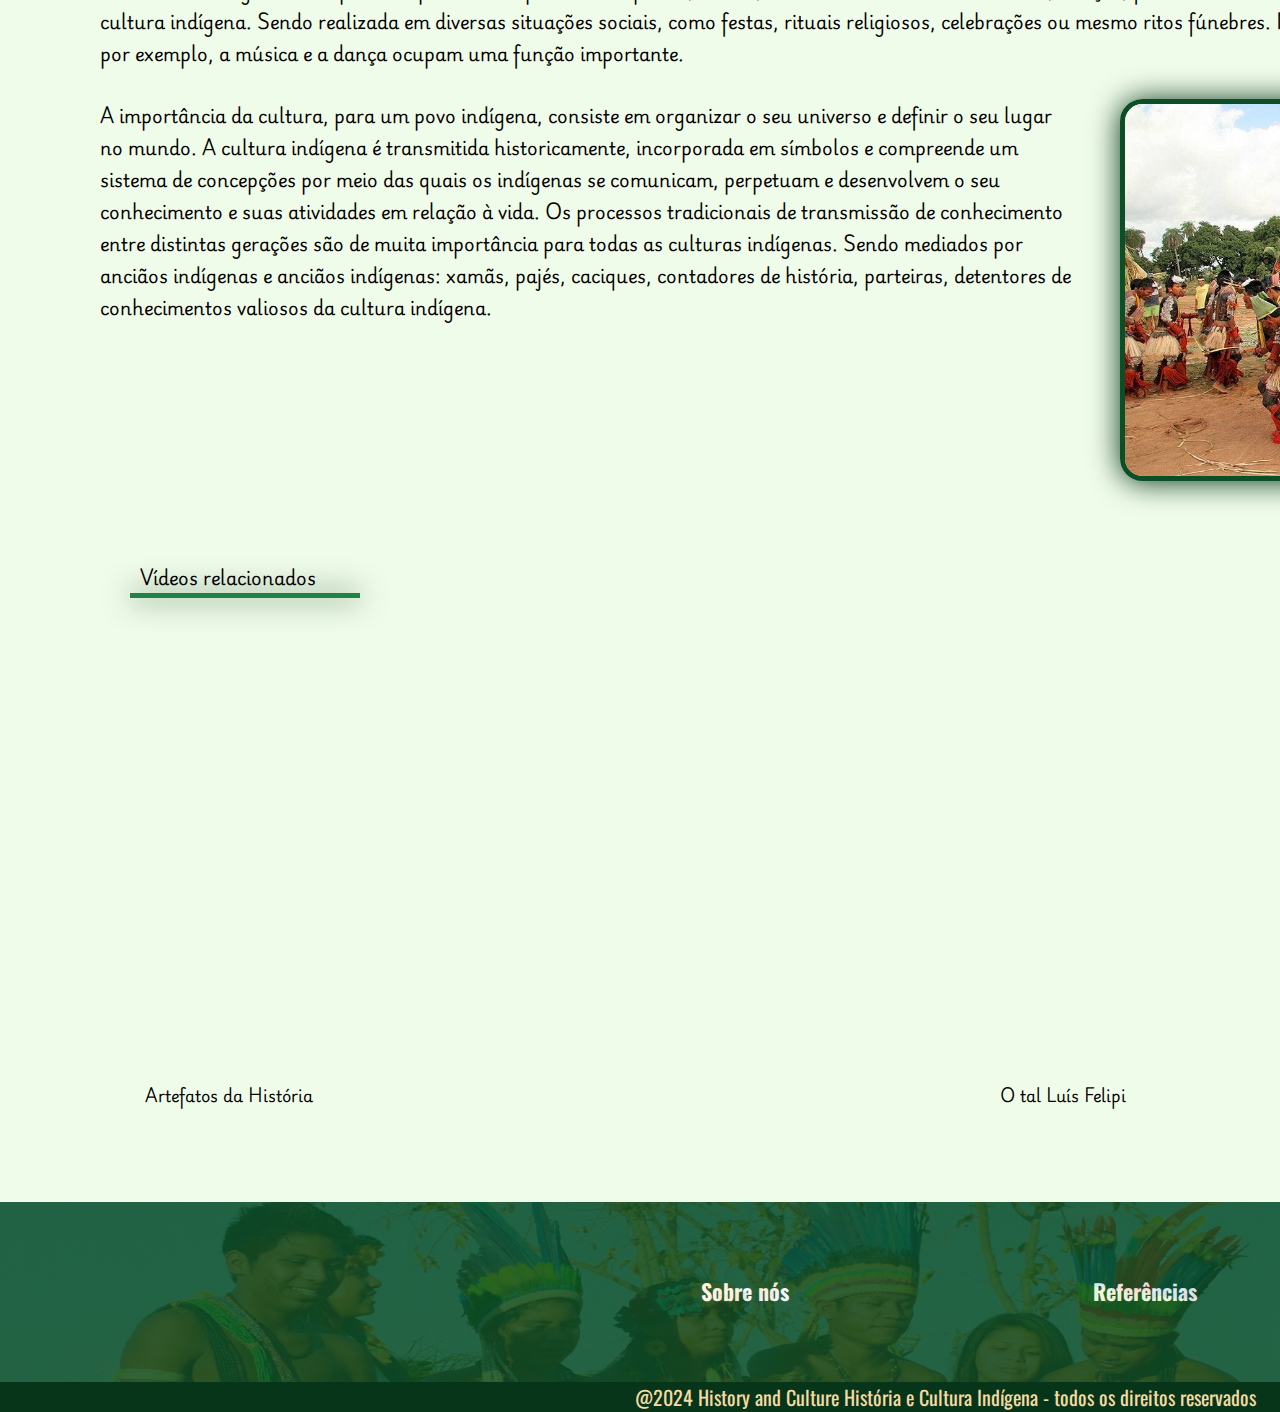
==== commit d9c2d58f: "commit" ====
--- a/historia.html
+++ b/historia.html
@@ -56,6 +56,8 @@
     <div class="content2">
         <div class="contexto">
             <p>
+                <a href="https://umsoplaneta.globo.com/sociedade/consumo-consciente/noticia/2022/02/07/cultura-e-resistencia-em-rede-7-jovens-indigenas-para-conhecer-e-seguir.ghtml"
+                target="_blank"><img src="images/Indigena_historia_cultura.jpg"></a>
                 No ano de 1500 os portugueses chegaram nas Américas, sendo chamadas de <strong>“Novo Mundo”</strong>,
                 assim invadindo e
                 tomando posse das terras. Tendo seus primeiros contatos caracterizados como uma tentativa falha de
@@ -72,11 +74,6 @@
                 morreram ou foram escravizados pelos portugueses. Segundo pesquisas do antropólogo Darcy Ribeiro, 55
                 povos desapareceram somente na <strong>primeira metade do século 20</strong>.
             </p>
-        </div>
-        <div class="imagem">
-            <a href="https://umsoplaneta.globo.com/sociedade/consumo-consciente/noticia/2022/02/07/cultura-e-resistencia-em-rede-7-jovens-indigenas-para-conhecer-e-seguir.ghtml"
-                target="_blank"><img src="images/Indigena_historia_cultura.jpg"></a>
-            <p1>Tukumã Pataxó — Foto: Instagram Tukumã Pataxó</p1>
         </div>
     </div>
 
@@ -119,6 +116,11 @@
                 dança ocupam uma função importante.
             </p>
             <p>
+                <a href="https://clebertoledo.com.br/tocantins/governo-do-tocantins-destaca-festas-e-rituais-que-guardam-licoes-sobre-a-ancestralidade-dos-povos-indigenas/"
+                target="_blank"><img src="images/indigenas_cultura.jpg" alt=""></a>
+                <!-- <p1>
+                    Ritual do Hetohoky Karajá (Foto: Emerson Silva/Governo do Tocantins)
+                </p1> -->
                 A importância da cultura, para um povo indígena, consiste em organizar o seu universo e definir o
                 seu lugar no mundo. A cultura indígena é transmitida historicamente, incorporada em símbolos e
                 compreende um sistema de concepções por meio das quais os indígenas se <strong>comunicam, perpetuam
@@ -128,12 +130,6 @@
                     indígenas</strong>: xamãs, pajés, caciques, contadores de história, parteiras, detentores de
                 conhecimentos valiosos da cultura indígena.
             </p>
-        </div>
-
-        <div class="imagem">
-            <a href="https://clebertoledo.com.br/tocantins/governo-do-tocantins-destaca-festas-e-rituais-que-guardam-licoes-sobre-a-ancestralidade-dos-povos-indigenas/"
-                target="_blank"><img src="images/indigenas_cultura.jpg" alt=""></a>
-            <p1>Ritual do Hetohoky Karajá (Foto: Emerson Silva/Governo do Tocantins)</p1>
         </div>
     </div>
 
--- a/style.css
+++ b/style.css
@@ -26,13 +26,6 @@
   margin: 0;
   padding: 0;
   border: 0;
-}
-
-bodyq {
-  margin: 0;
-  padding: 0;
-  justify-content: center;
-  align-items: center;
 }
 
 body {
@@ -132,12 +125,6 @@
   font-size: 20px;
 }
 
-main {
-  display: grid;
-  grid-template-columns: auto 1fr;
-  grid-template-rows: auto auto 1fr auto;
-}
-
 .content {
   height: auto;
   display: flex;
@@ -175,7 +162,6 @@
 }
 .content img {
   width: 500px;
-  border-radius: 40px;
   justify-self: center;
   border: 5px solid #0c4e26;
   box-shadow: 0px 0px 30px #073519;
@@ -222,10 +208,11 @@
   margin-bottom: 20px;
 }
 .content2 img {
-  width: 500px;
-  border-radius: 40px;
-  justify-self: center;
+  float: right;
+  width: 70vh;
+  margin-left: 5vh;
   border: 5px solid #0c4e26;
+  border-radius: 2.5vh;
   box-shadow: 0px 1px 30px #073519;
 }
 .content2 a {
@@ -289,11 +276,10 @@
   display: flex;
   flex-direction: column;
   justify-content: end;
-  align-self: end;
+  padding-left: 21vh;
 }
 .graficos-populacao img {
   margin: 20px 0px 20px 0px;
-  border-radius: 25px;
 }
 
 .espaco {
@@ -346,10 +332,10 @@
 
 .imagem img {
   width: 500px;
-  border-radius: 40px;
+  border-radius: 3vh;
   justify-self: center;
   border: 5px solid #0c4e26;
-  box-shadow: 0px 0px 30px #073519;
+  box-shadow: 0px 0px 20px #073519;
   transition: 400ms linear;
 }
 .imagem img:hover {
@@ -393,19 +379,6 @@
   margin-left: 0px;
   margin-top: 30px;
   margin-right: 40px;
-}
-.content3 p1 {
-  display: flex;
-  font-size: 8px;
-  text-align: center;
-  padding: 0;
-  margin: 0;
-  border: 0;
-}
-.content3 li {
-  margin: 30px 40px 0px 60px;
-  font-family: "Playwrite DE Grund", cursive;
-  font-size: 16px;
 }
 .content3 .linha_texto {
   height: 5px;
@@ -415,13 +388,6 @@
   box-shadow: 0px 0px 30px #073519;
   margin-bottom: 20px;
 }
-.content3 img {
-  width: 500px;
-  border-radius: 40px;
-  justify-self: center;
-  border: 5px solid #0c4e26;
-  box-shadow: 0px 1px 30px #073519;
-}
 .content3 a {
   text-decoration: none;
   color: black;
@@ -479,128 +445,110 @@
   font-size: 16px;
 }
 
-.fundocarrossel {
-  margin: 1vh 0 0 0;
+.linha_texto {
+  height: 5px;
+  width: 230px;
+  background-color: #1f8347;
+  margin-left: 20vh;
+  box-shadow: 0px 0px 30px #073519;
+  margin-bottom: 20px;
+}
+
+h3 {
+  padding-top: 80px;
+  margin-left: 21.5vh;
+  font-family: "Playwrite DE Grund", cursive;
+  font-size: 18px;
+}
+
+.pg-inicial {
   display: flex;
   flex-direction: column;
+  width: 210vh;
+  height: 87vh;
+  background-image: url(images/fundo-indigena.jpg);
+  background-repeat: no-repeat;
+  background-size: 100%;
   justify-content: center;
   align-items: center;
-  width: 210vh;
-  height: 120vh;
-}
-.fundocarrossel .borda {
-  display: flex;
-  flex-direction: column;
+  font-family: "Playwrite DE Grund", cursive;
+}
+.pg-inicial .escrita {
+  margin: 0 20vh 0 20vh;
+}
+.pg-inicial p {
+  animation: text-shadow-pop-tl 0.6s both;
+  font-size: 6.5vh;
+  font-weight: 700;
+  opacity: 0.8;
+  color: #fff;
+  text-align: center;
+  justify-self: center;
+  align-self: center;
+  margin-bottom: 5vh;
+}
+.pg-inicial button {
+  background-color: #2f602c;
+  width: 16vh;
+  height: 6.5vh;
+  border-radius: 10vh;
+  box-shadow: -4px 4px 4px #303e2c;
+}
+
+@keyframes text-shadow-pop-tl {
+  0% {
+    text-shadow: 0 0 #51724f, 0 0 #51724f, 0 0 #51724f, 0 0 #51724f, 0 0 #51724f, 0 0 #51724f, 0 0 #51724f, 0 0 #51724f;
+    transform: translateX(0) translateY(0);
+  }
+  100% {
+    text-shadow: -3px -3px 2px #51724f, -3px -3px 2px #51724f, -3px -3px 2px #51724f, -3px -3px 2px #51724f, -3px -3px 2px #51724f, -3px -3px 2px #51724f, -3px -3px 2px #51724f, -3px -3px 2px #51724f;
+    transform: translateX(8px) translateY(8px);
+  }
+}
+.image-container {
+  display: flex;
+  justify-content: space-around;
+  margin: 20px;
+}
+.image-container .image-box {
+  position: relative;
+  width: 300px;
+  height: 200px;
+}
+.image-container .image-box a {
+  display: flex;
+  text-decoration: none;
+  color: #fff;
+}
+.image-container .image {
+  width: 100%;
+  height: 100%;
+  -o-object-fit: cover;
+     object-fit: cover;
+  border-radius: 10px;
+  transition: transform 0.3s ease;
+}
+.image-container .overlay {
+  position: absolute;
+  top: 0;
+  left: 0;
+  right: 0;
+  bottom: 0;
+  background-color: rgba(0, 0, 0, 0.6);
+  color: white;
+  display: flex;
   justify-content: center;
   align-items: center;
-  width: 170vh;
-  border-radius: 3vh;
-  height: 110vh;
-  background-image: url(images/tribal-fundo.jpg);
-}
-.fundocarrossel .index-content {
-  align-items: center;
-  background-color: #155726;
-  opacity: 0.9;
-  display: flex;
-  width: 120vh;
-  height: 32vh;
-  border-radius: 2vh;
-}
-.fundocarrossel .index-content .escrita {
-  text-align: center;
-  font-family: "Playwrite DE Grund", cursive;
-  color: rgb(255, 255, 255);
-  font-size: 3.5vh;
-  margin: 3vh;
-  align-self: center;
-}
-
-.carrossel {
-  padding: 5vh 0vh;
-}
-
-.slider {
-  border-radius: 2vh;
-  margin: 0 auto;
-  width: 100vh;
-  height: 400px;
-  overflow: hidden;
-}
-.slider .slides {
-  width: 400%;
-  height: 400px;
-  display: flex;
-}
-.slider .slides input {
-  display: none;
-}
-.slider .slides .slide {
-  width: 25%;
-  position: relative;
-  transition: 2s;
-}
-.slider .slides .slide img {
-  width: 800px;
-}
-.slider .slides #radio1:checked ~ .first {
-  margin-left: 0;
-}
-.slider .slides #radio2:checked ~ .first {
-  margin-left: -25%;
-}
-.slider .slides #radio3:checked ~ .first {
-  margin-left: -50%;
-}
-.slider .slides #radio4:checked ~ .first {
-  margin-left: -75%;
-}
-.slider .slides #radio1:checked ~ .navigation-auto .auto-btn1 {
-  background-color: #fff;
-}
-.slider .slides #radio2:checked ~ .navigation-auto .auto-btn2 {
-  background-color: #fff;
-}
-.slider .slides #radio3:checked ~ .navigation-auto .auto-btn3 {
-  background-color: #fff;
-}
-.slider .slides #radio4:checked ~ .navigation-auto .auto-btn4 {
-  background-color: #fff;
-}
-.slider .slides .navigation-auto div {
-  border: 2px solid #20a6ff;
-  padding: 5px;
+  opacity: 0;
+  transition: opacity 0.3s ease;
   border-radius: 10px;
-  cursor: pointer;
-  transition: 1s;
-}
-.slider .slides .navigation-auto {
-  position: absolute;
-  width: 800px;
-  margin-top: 360px;
-  display: flex;
-  justify-content: center;
-}
-.slider .slides .navigation-auto div:not(:last-child) {
-  margin-right: 40px;
-}
-.slider .manual-navigation {
-  position: absolute;
-  width: 800px;
-  margin-top: -40px;
-  display: flex;
-  justify-content: center;
-}
-.slider .manual-navigation .manual-btn {
-  border: 2px solid #fff;
-  padding: 5px;
-  border-radius: 10px;
-  cursor: pointer;
-  transition: 1s;
-}
-.slider .manual-navigation .manual-btn:not(:last-child) {
-  margin-right: 40px;
-}
-.slider .manual-navigation .manual-btn:hover {
-  background-color: #fff;
+  font-size: 18px;
+}
+
+.image-box:hover .image {
+  transform: scale(1.1);
+}
+
+.image-box:hover .overlay {
+  opacity: 1;
 }/*# sourceMappingURL=style.css.map */